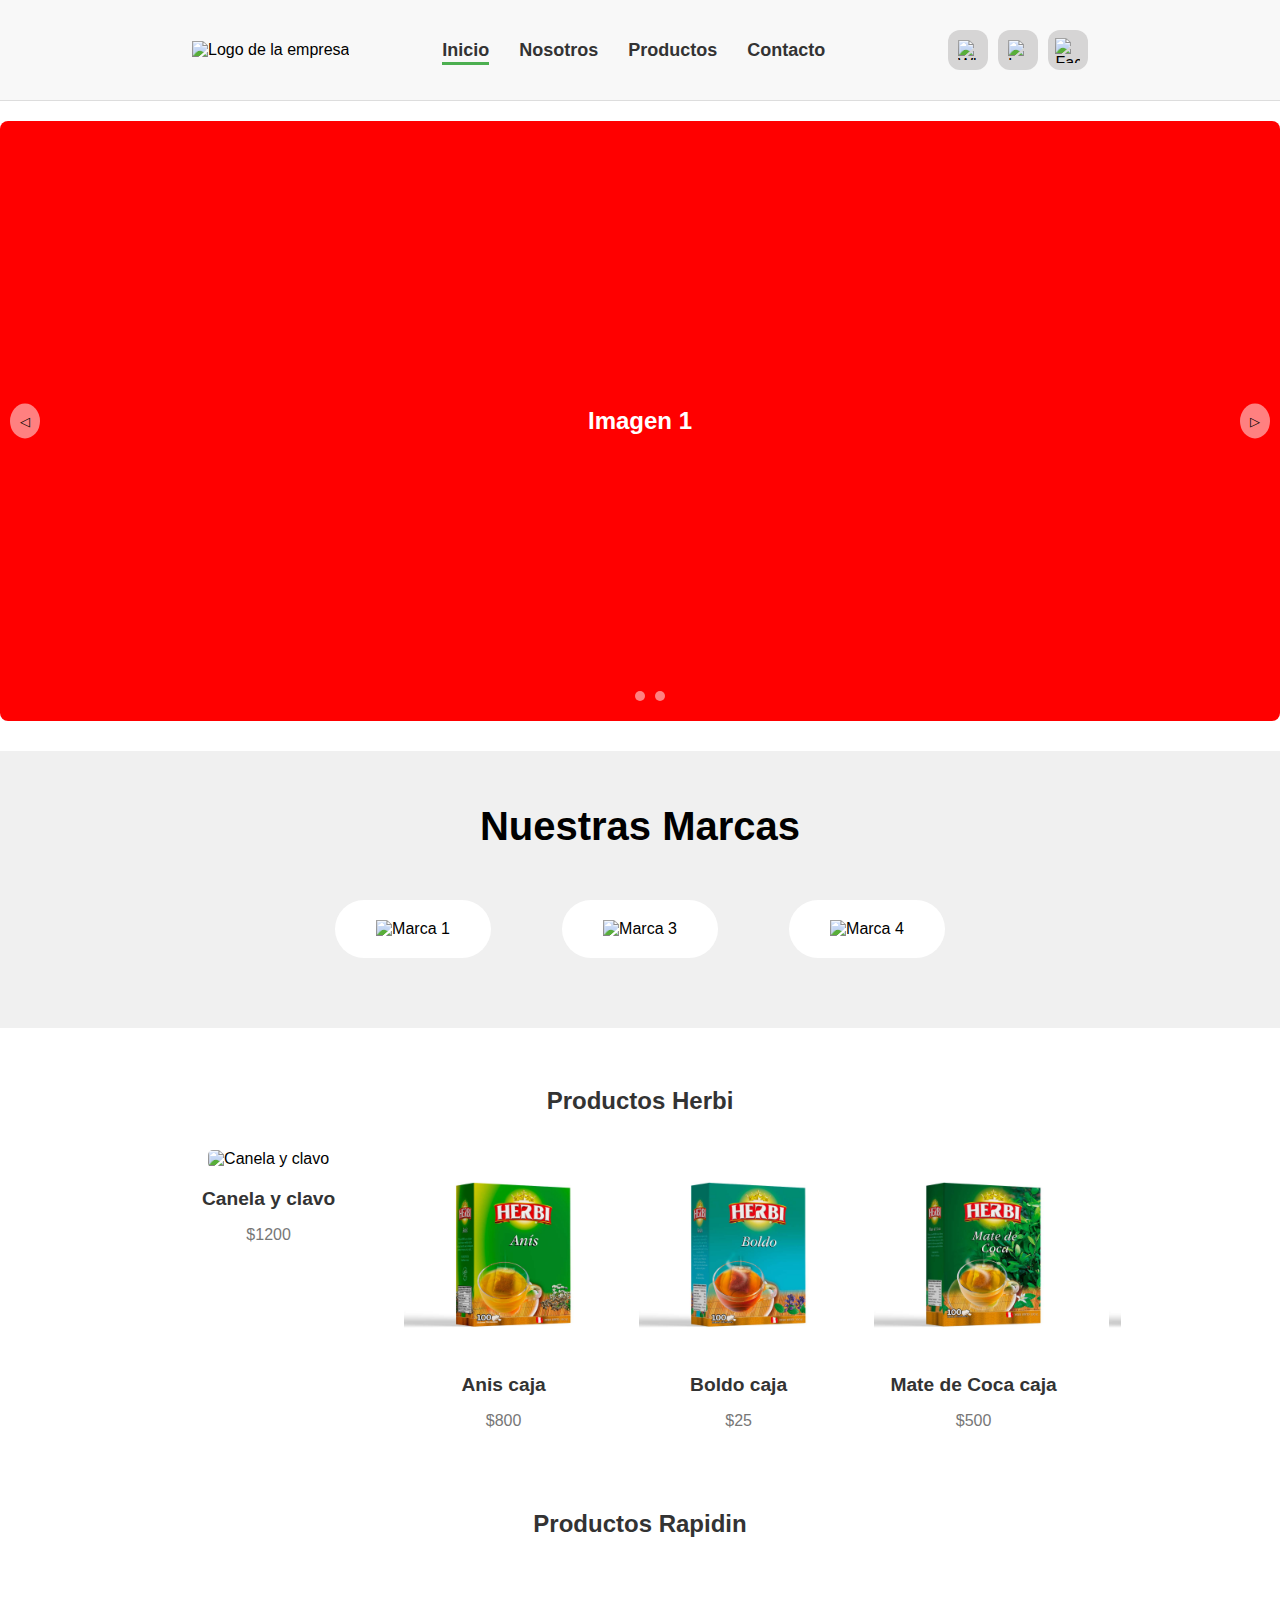
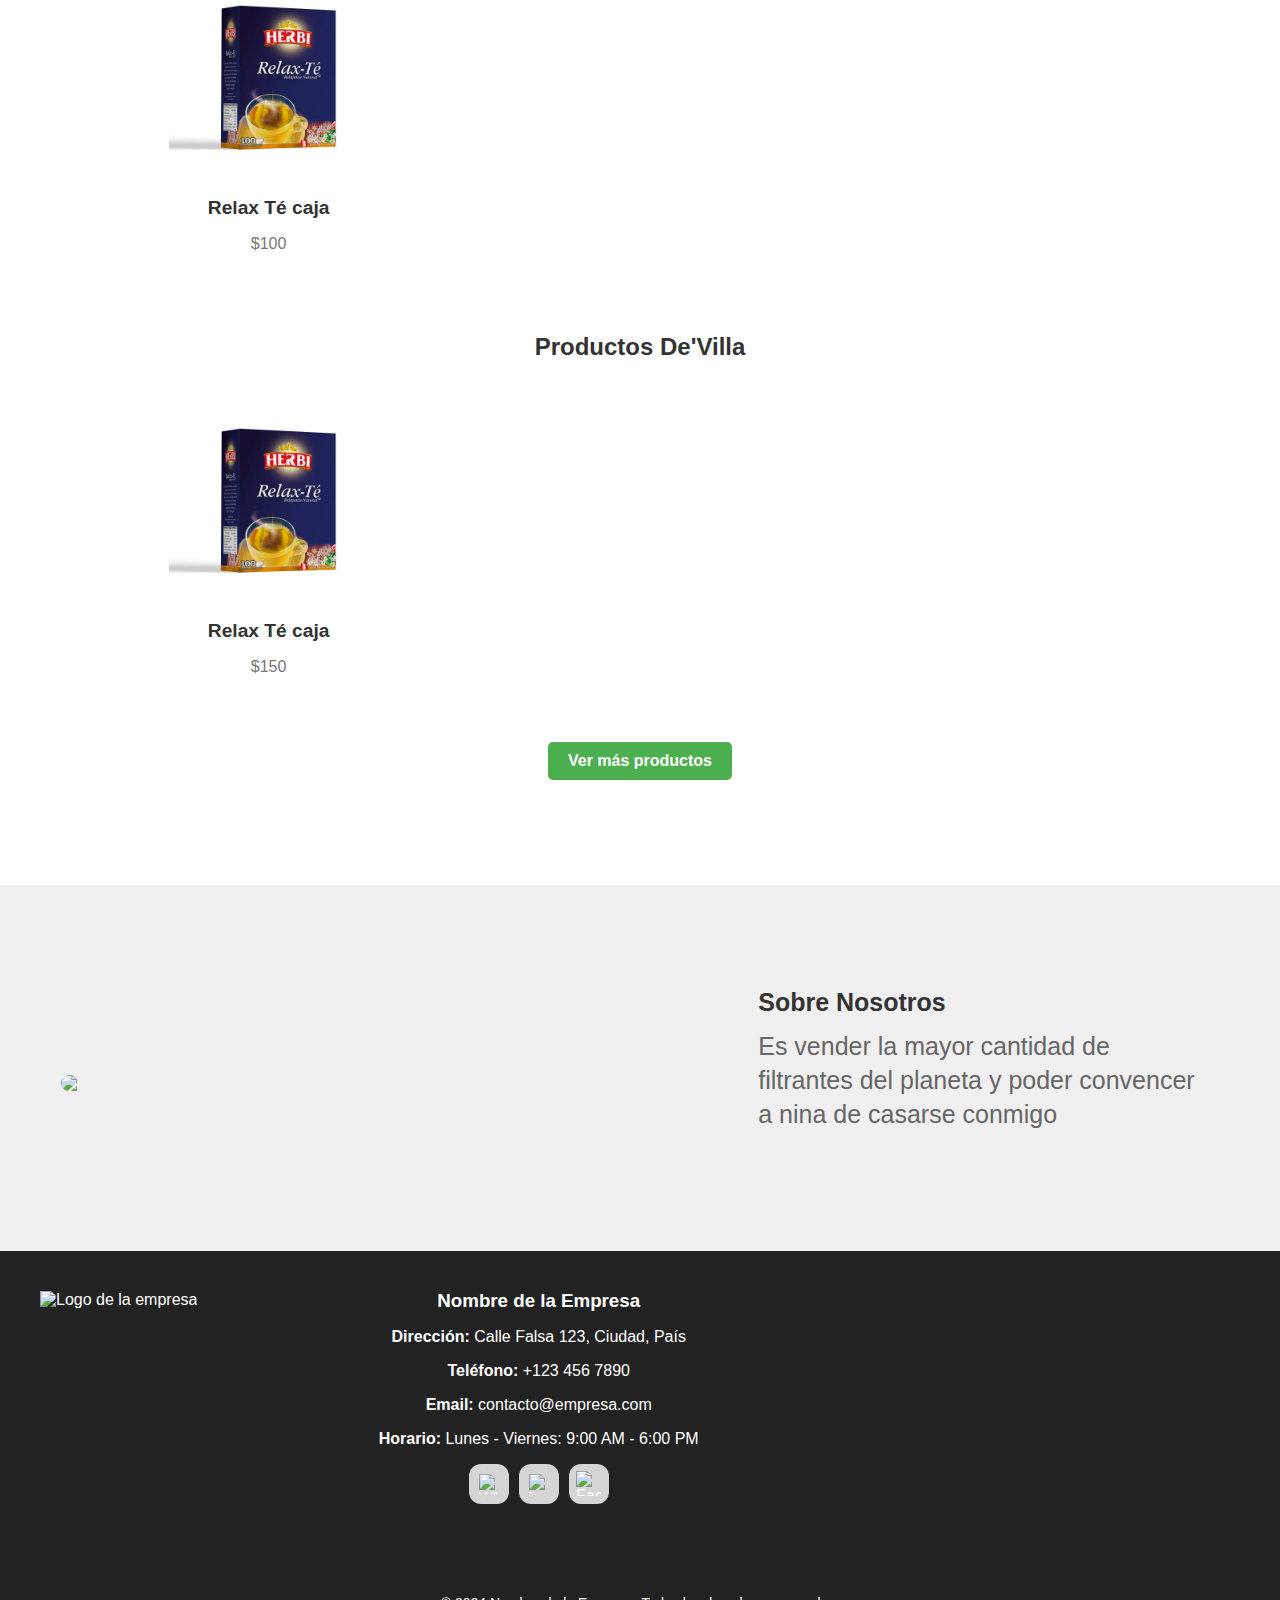
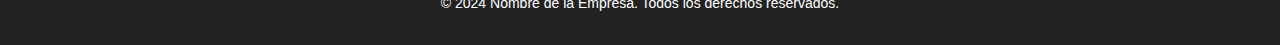
==== index.html @ 719597da "d" ====
<!DOCTYPE html>
<html lang="es">
<head>
    <meta charset="UTF-8">
    <meta name="viewport" content="width=device-width, initial-scale=1.0">
    <title>Header de Tienda con Banners Rotatorios</title>
    <link href="style.css" rel="stylesheet" type="text/css" media="all">
</head>
<body>
    <header class="header">
        <div class="logo">
            <a href="index.html">
                <img src="https://encrypted-tbn0.gstatic.com/images?q=tbn:ANd9GcTdvHdu6ksaRriH5rg7eel0iQt-2fByFhFQmQ&s" alt="Logo de la empresa">
            </a>
        </div>
        <nav>
            <ul class="nav">
                <li><a href="index.html" class="active">Inicio</a></li>
                <li><a href="aboutus.html">Nosotros</a></li>
                <li><a href="catalogo.html">Productos</a></li>
                <li><a href="#">Contacto</a></li>
            </ul>
        </nav>
        <div class="social-icons">
            <a href="#" class="iconwsp"><img src="https://static-00.iconduck.com/assets.00/whatsapp-icon-254x256-vxfbrccp.png" alt="WhatsApp"></a>
            <a href="#" class="iconig"><img src="https://uxwing.com/wp-content/themes/uxwing/download/brands-and-social-media/instagram-white-icon.png" alt="Instagram"></a>
            <a href="#" class="iconface"><img id="face" src="https://static.wixstatic.com/media/0e29b2_94f2579799d944bc8e36490030b0ea34~mv2.png/v1/fill/w_360,h_358,al_c,q_85,usm_0.66_1.00_0.01,enc_avif,quality_auto/Contacto_FACEBOOK%20VACANTE.png" alt="Facebook"></a>
        </div>
    </header>
    
    <div class="main-section">
        <div class="carousel">
            <button class="prev">&#9665;</button>
            <div class="carousel-images">
                <div class="slide1">Imagen 1</div>
                <div class="slide2">Imagen 2</div>
                <div class="slide3">Imagen 3</div>
            </div>
            <button class="next">&#9655;</button>
        </div>
        <div class="indicators">
            <div class="indicator active" data-index="0"></div>
            <div class="indicator" data-index="1"></div>
            <div class="indicator" data-index="2"></div>
        </div>
    </div>

    <div class="brand-section">
        <h2>Nuestras Marcas</h2>
        <div class="brands">
            <div class="brand">
                <img src="https://lh6.googleusercontent.com/proxy/NUjNoKMhXAoJxwuYocIz0B6X9OEee3HKk7cD860A0aRr7rO6D9njnKqvaenjKmT54TcSfsry3M5v3DyavF9PEH2nFp6SC37aFaInKDxO6tJlWbLgpKwTKvt8Hg" alt="Marca 1">
            </div>
            <div class="brand">
                <img src="https://cdn.shopify.com/s/files/1/0259/6253/files/the-strokes-logo_12550aa6-8cbd-47e6-9908-5f2f9559ce19.png?v=1598298015" alt="Marca 3">
            </div>
            <div class="brand">
                <img src="images/McColin%27s_logo.webp" alt="Marca 4">
            </div>
        </div>
    </div>

    <div class="productos">
        <div id="herbi-carousel" class="carousel">
            <h3>Productos Herbi</h3>
            <div class="carousel-items">
                <!-- Los productos de Herbi se insertarán aquí dinámicamente -->
            </div>
        </div>
        <div id="rapidin-carousel" class="carousel">
            <h3>Productos Rapidin</h3>
            <div class="carousel-items">
                <!-- Los productos de Rapidin se insertarán aquí dinámicamente -->
            </div>
        </div>
        <div id="villa-carousel" class="carousel">
            <h3>Productos De'Villa</h3>
            <div class="carousel-items">
                <!-- Los productos de De'Villa se insertarán aquí dinámicamente -->
            </div>
        </div>
        <div class="view-more">
            <a href="catalogo.html">Ver más productos</a>
        </div>
    </div>   
        
        <div class="responsive-container-block bigContainer">
            <div class="responsive-container-block Container">
              <img class="mainImg" src="https://cdn.autobild.es/sites/navi.axelspringer.es/public/media/image/2015/11/486087-record-herbie-original-subastado-81000-euros.jpg?tf=3840x">
              <div class="allText aboveText">
                <p class="text-blk headingText">
                  Sobre Nosotros
                </p>
                <p class="text-blk description">
                    Es vender la mayor cantidad de filtrantes del planeta y poder convencer a nina de casarse conmigo
                </p>
              </div>
            </div>
        </div>
        
    </div>

    <footer>
        <div class="footer-container">
            <div class="logo-footer">
                <a href="index.html">
                    <img src="https://encrypted-tbn0.gstatic.com/images?q=tbn:ANd9GcTdvHdu6ksaRriH5rg7eel0iQt-2fByFhFQmQ&s" alt="Logo de la empresa">
                </a>
            </div>
            <div class="footer-info">
                <h3>Nombre de la Empresa</h3>
                <p><strong>Dirección:</strong> Calle Falsa 123, Ciudad, País</p>
                <p><strong>Teléfono:</strong> +123 456 7890</p>
                <p><strong>Email:</strong> contacto@empresa.com</p>
                <p><strong>Horario:</strong> Lunes - Viernes: 9:00 AM - 6:00 PM</p>
                <div class="social-icons">
                    <a href="#" class="iconwsp"><img src="https://static-00.iconduck.com/assets.00/whatsapp-icon-254x256-vxfbrccp.png" alt="WhatsApp"></a>
                    <a href="#" class="iconig"><img src="https://uxwing.com/wp-content/themes/uxwing/download/brands-and-social-media/instagram-white-icon.png" alt="Instagram"></a>
                    <a href="#" class="iconface"><img id="face" src="https://static.wixstatic.com/media/0e29b2_94f2579799d944bc8e36490030b0ea34~mv2.png/v1/fill/w_360,h_358,al_c,q_85,usm_0.66_1.00_0.01,enc_avif,quality_auto/Contacto_FACEBOOK%20VACANTE.png" alt="Facebook"></a>
                </div>
            </div>
            <div class="footer-map">
                <iframe src="https://www.google.com/maps/embed?pb=!4v1738609420346!6m8!1m7!1sEfbLiUkueuB3uFBL_wY0dA!2m2!1d-12.10772567097593!2d-76.94464160768456!3f103.45923341363175!4f1.3128395845751157!5f0.7820865974627469" width="500" height="300" style="border:0;" allowfullscreen="" loading="lazy" referrerpolicy="no-referrer-when-downgrade"></iframe>
            </div>
        </div>
        <div class="footer-bottom">
            <p>&copy; 2024 Nombre de la Empresa. Todos los derechos reservados.</p>
        </div>
    </footer>

    <script src="productos.js"></script>

    <script>
        const imagesContainer = document.querySelector('.carousel-images');
        const images = document.querySelectorAll('.carousel-images div');
        const prevButton = document.querySelector('.prev');
        const nextButton = document.querySelector('.next');
        const indicators = document.querySelectorAll('.indicator');
        let index = 0;
        let interval;

        function updateCarousel() {
            imagesContainer.style.transform = `translateX(-${index * 100}vw)`;
            indicators.forEach((indicator, i) => {
                indicator.classList.toggle('active', i === index);
            });
            prevButton.style.display = index === 0 ? 'block' : 'block';
            nextButton.style.display = index === images.length - 1 ? 'block' : 'block';
        }

        function nextSlide() {
            index = (index + 1) % images.length;
            updateCarousel();
        }

        function prevSlide() {
            index = (index - 1 + images.length) % images.length;
            updateCarousel();
        }

        function startAutoSlide() {
            interval = setInterval(nextSlide, 3000);
        }

        function stopAutoSlide() {
            clearInterval(interval);
        }

        indicators.forEach(indicator => {
            indicator.addEventListener('click', (e) => {
                index = parseInt(e.target.dataset.index);
                updateCarousel();
                stopAutoSlide();
                startAutoSlide();
            });
        });

        prevButton.addEventListener('click', () => {
            prevSlide();
            stopAutoSlide();
            startAutoSlide();
        });

        nextButton.addEventListener('click', () => {
            nextSlide();
            stopAutoSlide();
            startAutoSlide();
        });

        startAutoSlide();
        updateCarousel();
    </script>
    <script>
        function populateCarousel(marca) {
            const filteredProducts = productos.filter(product => product.marca === marca);
            const carouselContainer = document.getElementById(`${marca}-carousel`).querySelector('.carousel-items');
            carouselContainer.innerHTML = "";
            
            filteredProducts.forEach(product => {
                const productElement = document.createElement("div");
                productElement.classList.add("carousel-item");
                productElement.innerHTML = `
                    <img src="${product.image}" alt="${product.name}" class="carousel-image">
                    <h4>${product.name}</h4>
                    <p>$${product.price}</p>
                `;
                carouselContainer.appendChild(productElement);
            });
        }
    
        // Cargar los productos en los carruseles al cargar la página
        window.onload = function() {
            populateCarousel("herbi");
            populateCarousel("rapidin");
            populateCarousel("villa");
        }
    </script>
</body>
</html>
---- style.css ----
body {
    margin: 0;
    font-family: Arial, sans-serif;
}
.header {
    display: flex;
    justify-content: space-between;
    align-items: center;
    padding: 30px 15%;
    background-color: #f8f8f8;
    border-bottom: 1px solid #ddd;
}
.logo img {
    height: 70px;
}

.logo-footer {
    height: 10%;
    justify-content: center;
    padding-top: 20px;
}

.nav {
    display: flex;
    list-style: none;
    padding: 0;
    margin: 0;
}
.nav li {
    margin-right: 30px;
}
.nav li a {
    text-decoration: none;
    color: #333;
    font-weight: bold;
    font-size: 18px;
    position: relative;
}
.nav li a:hover {
    text-decoration: underline;
}
.nav li a.active::after {
    content: '';
    position: absolute;
    left: 0;
    bottom: -5px;
    height: 3px;
    width: 100%;
    background-color: #4CAF50;
}

.social-icons {
    display: flex;
    gap: 10px;
    justify-content: center;
}
/* Icono de redes sociales */
.iconwsp {
    width: 40px;
    height: 40px;
    display: flex;
    align-items: center;
    justify-content: center;
    border-radius: 30%;
    background-color: #d6d5d5;
    transition: background-color 0.3s, color 0.3s;
}
.iconwsp:hover {
    background-color: #37975c;
    color: white;
}
.iconwsp img {
    width: 20px;
    height: 20px;
}

.iconig {
    width: 40px;
    height: 40px;
    display: flex;
    align-items: center;
    justify-content: center;
    border-radius: 30%;
    background-color: #d6d5d5;
    transition: background-color 0.3s, color 0.3s;
}
.iconig:hover {
    background-color: #b9315a;
    color: white;
}
.iconig img {
    width: 20px;
    height: 20px;
}

.iconface {
    width: 40px;
    height: 40px;
    display: flex;
    align-items: center;
    justify-content: center;
    border-radius: 30%;
    background-color: #d6d5d5;
    transition: background-color 0.3s, color 0.3s;
}
.iconface:hover {
    background-color: #374997;
    color: white;
}
.iconface img {
    width: 20px;
    height: 20px;
}
#face {
    width: 25px;
    height: 25px;
}


a {
    text-decoration: none;
    color: inherit;
}
.main-section {
    position: relative;
    overflow: hidden;
    width: 100%;
    height: 650px;
}
.carousel {
    position: relative;
    max-width: 100vw;
    overflow: hidden;
}
.carousel-images {
    display: flex;
    width: 300vw;
    transition: transform 0.5s ease-in-out;
}
.carousel-images div {
    width: 100vw;
    height: 600px;
    display: flex;
    align-items: center;
    justify-content: center;
    font-size: 24px;
    color: white;
    font-weight: bold;
    flex-shrink: 0;
}
.slide1 { background-color: red; }
.slide2 { background-color: blue; }
.slide3 { background-color: green; }
.prev, .next {
    position: absolute;
    top: 50%;
    transform: translateY(-50%);
    background-color: rgba(255, 255, 255, 0.5);
    border: none;
    padding: 10px;
    cursor: pointer;
    border-radius: 50%;
    z-index: 10;
}
.prev { left: 10px; }
.next { right: 10px; }
.indicators {
    display: flex;
    justify-content: center;
    margin-top: -50px;
}
.indicator {
    width: 10px;
    height: 10px;
    background-color: white;
    border-radius: 50%;
    margin: 0 5px;
    opacity: 0.5;
    cursor: pointer;
}
.indicator.active {
    opacity: 1;
}

/* Estilo general para el carrusel */
.carousel {
    margin: 20px 0;
    padding: 0px;
    border-radius: 8px;
}

.carousel h3 {
    text-align: center;
    font-size: 1.5rem;
    margin-bottom: 15px;
    color: #333;
}

/* Estilo para los elementos del carrusel */
.productos {
    margin: 10px 12% 100px;
    padding: 5px;
}
.carousel-items {
    display: flex;
    overflow-x: auto;
    gap: 15px;
    padding: 10px 0;
}

.carousel-item {
    flex: 0 0 auto;
    width: 200px;
    border-radius: 8px;
    padding: 10px;
    text-align: center;
    background-color: #fff;
    transition: transform 0.3s ease;
}

.carousel-item:hover {
    transform: scale(1.05);
    box-shadow: 0 6px 15px rgba(0, 0, 0, 0.2);
}

.carousel-image {
    width: 100%;
    height: auto;
    border-radius: 5px;
    margin-bottom: 10px;
}

.carousel-item h4 {
    font-size: 1.2rem;
    color: #333;
    margin: 10px 0;
}

.carousel-item p {
    font-size: 1rem;
    color: #777;
}

.view-more {
    text-align: center;
    margin-top: 30px;
}
.view-more a {
    display: inline-block;
    padding: 10px 20px;
    background-color: #4CAF50;
    color: white;
    text-decoration: none;
    border-radius: 5px;
    font-weight: bold;
}

.responsive-container-block {
    min-height: 75px;
    height: fit-content;
    padding-top: 10px;
    padding-right: 10px;
    padding-bottom: 10px;
    padding-left: 10px;
    display: flex;
    flex-wrap: wrap;
    margin-top: 0px;
    margin-right: auto;
    margin-bottom: 0px;
    margin-left: auto;
    justify-content: flex-start;
  }

  .responsive-container-block.bigContainer {
    padding-top: 10px;
    padding-right: 20px;
    padding-bottom: 10px;
    padding-left: 20px;
    flex-direction: column;
    align-items: center;
    justify-content: center;
    background-color: #f0f0f0;
  }
  
  .mainImg {
    color: black;
    width: 55%;
    height: auto;
    border-top-left-radius: 10px;
    border-top-right-radius: 10px;
    border-bottom-right-radius: 10px;
    border-bottom-left-radius: 10px;
  }
  
  .text-blk.headingText {
    font-size: 25px;
    font-weight: 700;
    line-height: 34px;
    color: rgb(51, 51, 51);
    padding-top: 0px;
    padding-right: 10px;
    padding-bottom: 0px;
    padding-left: 10px;
    margin-top: 0px;
    margin-right: 0px;
    margin-bottom: 10px;
    margin-left: 0px;
  }
  
  .allText {
    padding-top: 0px;
    padding-right: 0px;
    padding-bottom: 0px;
    padding-left: 0px;
    margin-top: 0px;
    margin-right: 0px;
    margin-bottom: 0px;
    margin-left: 40px;
    width: 40%;
    margin: 0 0 0 0;
  }
  
  .text-blk.subHeadingText {
    color: rgb(102, 102, 102);
    font-size: 25px;
    line-height: 34px;
    font-weight: 700;
    padding-top: 0px;
    padding-right: 10px;
    padding-bottom: 0px;
    padding-left: 10px;
    margin-top: 0px;
    margin-right: 0px;
    margin-bottom: 15px;
    margin-left: 0px;
  }
  
  .text-blk.description {
    font-size: 25px;
    line-height: 34px;
    color: rgb(102, 102, 102);
    margin-top: 0px;
    margin-right: 0px;
    margin-bottom: 50px;
    margin-left: 0px;
    padding-top: 0px;
    padding-right: 10px;
    padding-bottom: 0px;
    padding-left: 10px;
  }
  
  .responsive-container-block.Container {
    margin-top: 80px;
    margin-right: auto;
    margin-bottom: 50px;
    margin-left: auto;
    justify-content: center;
    align-items: center;
    max-width: 1320px;
    padding-top: 10px;
    padding-right: 10px;
    padding-bottom: 10px;
    padding-left: 10px;
  }
  
  .allText.aboveText {
    margin: 0 0 0 40px;
  }
  
  .allText.bottomText {
    margin: 0 40px 0 0;
  }

  .brand-section {
    padding: 20px 12%;
    background-color: #f0f0f0;
    text-align: center;
}

.brand-section h2 {
    margin-bottom: 1px;
    font-size: 40px;
}

.brands {
    display: flex;
    padding: 50px 15%;
    justify-content: space-around;
    align-items: center;
}

.brand {
    width: 20%;
    height: 20%;
    padding: 10px;
    background-color: white;
    border-radius: 50px;
    text-align: center;
}

.brand img {
    max-width: 150px;
    height: 150px;
    object-fit: contain;
    padding: 10px;
}

footer {
    background: #222;
    color: #fff;
    padding: 20px;
    text-align: center;
}
.footer-container {
    display: flex;
    justify-content: space-between;
    flex-wrap: wrap;
    max-width: 1200px;
    margin: auto;
}
.footer-form, .footer-info, .footer-map {
    width: 30%;
}
.footer-form form {
    display: flex;
    flex-direction: column;
}
.footer-form input, .footer-form textarea {
    margin-bottom: 10px;
    padding: 10px;
    border: none;
    border-radius: 5px;
}
.footer-form button {
    padding: 10px;
    background: #ff6600;
    color: white;
    border: none;
    cursor: pointer;
    border-radius: 5px;
}
.footer-info h3 {
    margin-bottom: 10px;
}
.footer-bottom {
    margin-top: 20px;
    font-size: 14px;
}
@media (max-width: 768px) {
    .footer-container {
        flex-direction: column;
        text-align: center;
    }
    .footer-form, .footer-info, .footer-map {
        width: 100%;
        margin-bottom: 20px;
    }
}
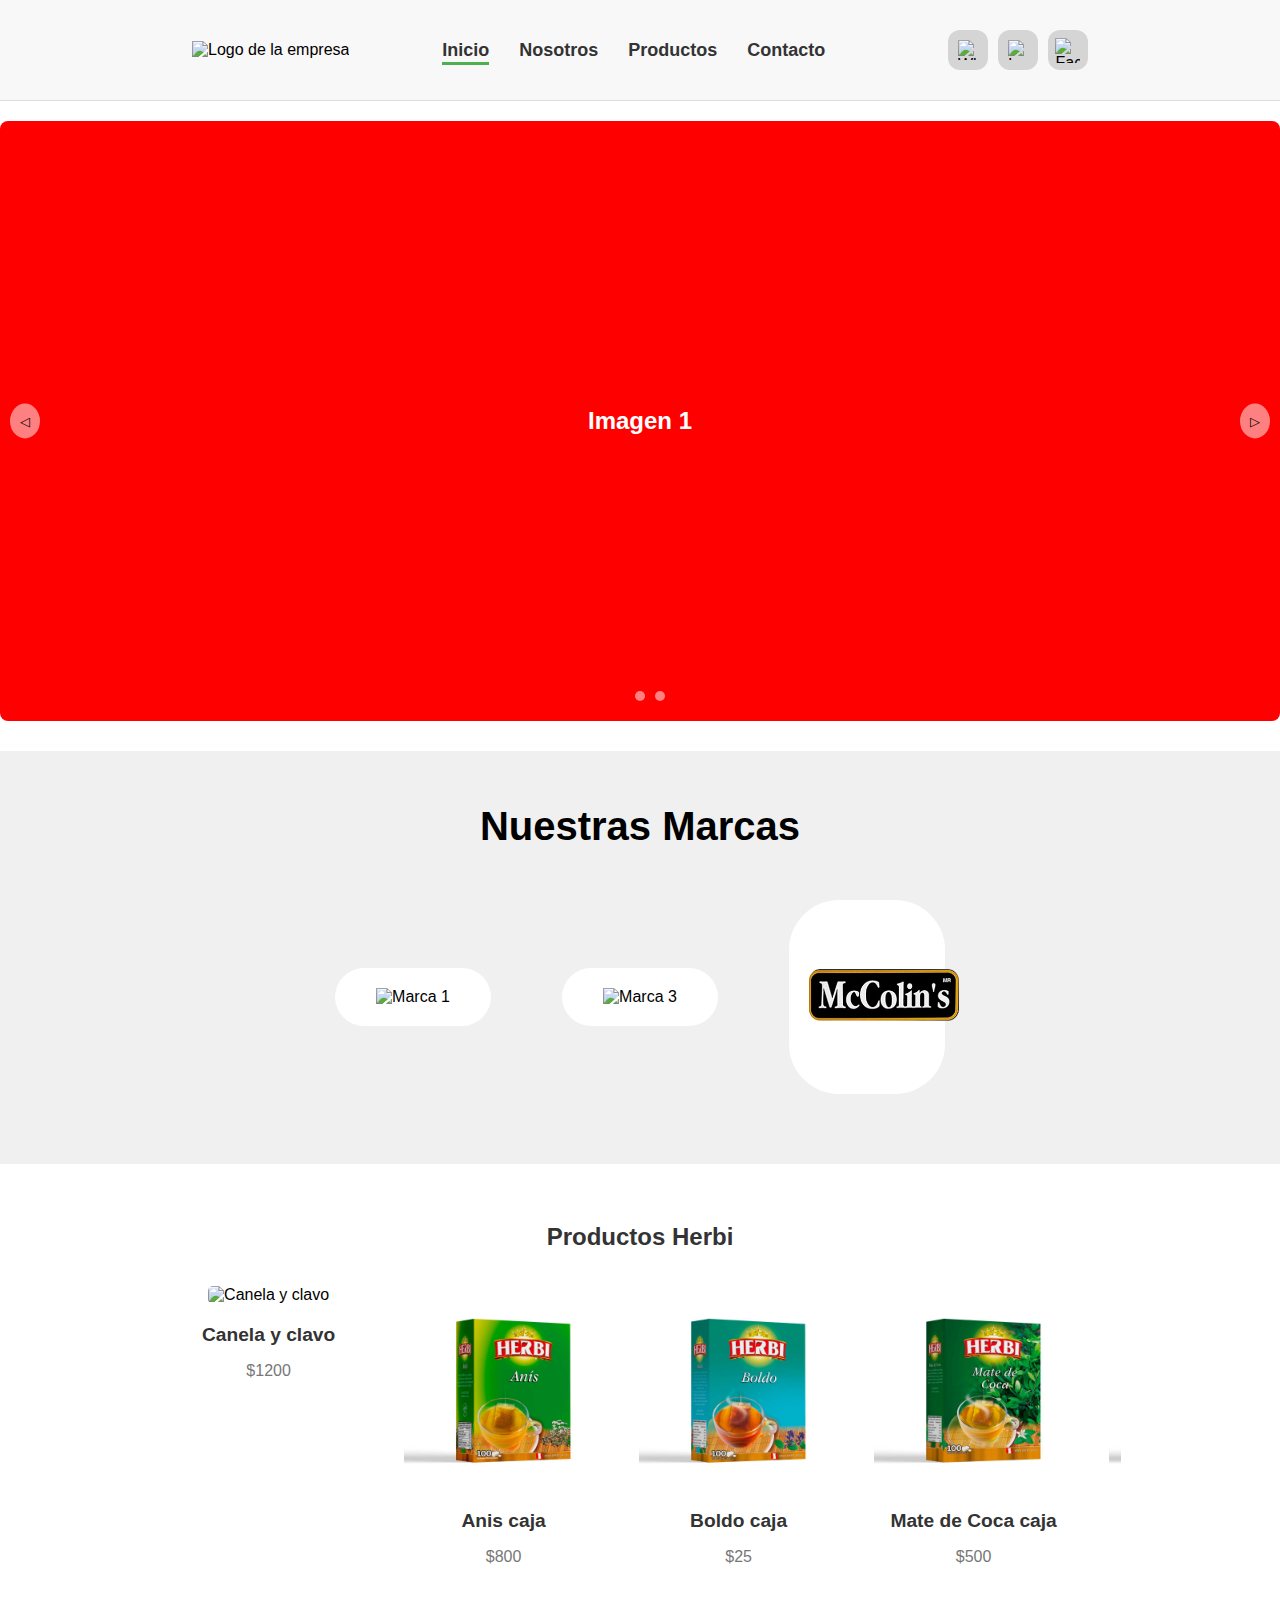
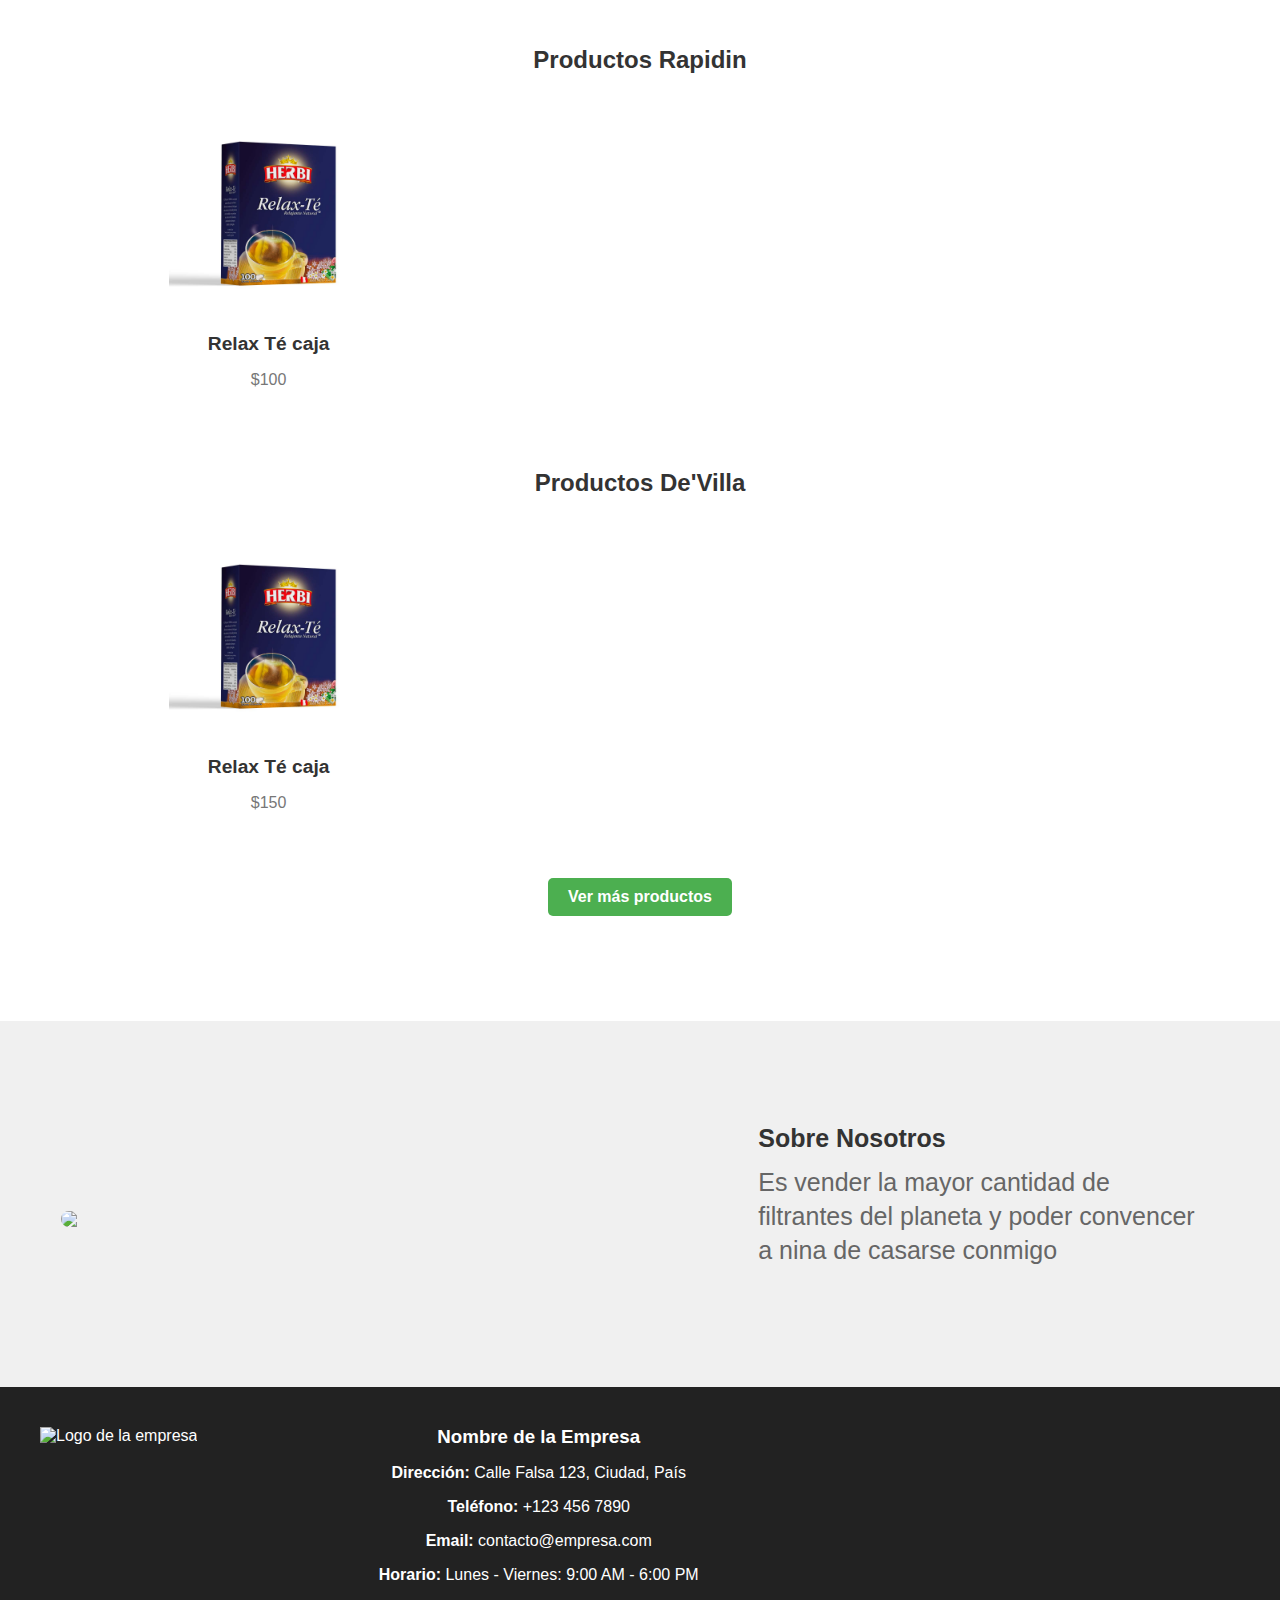
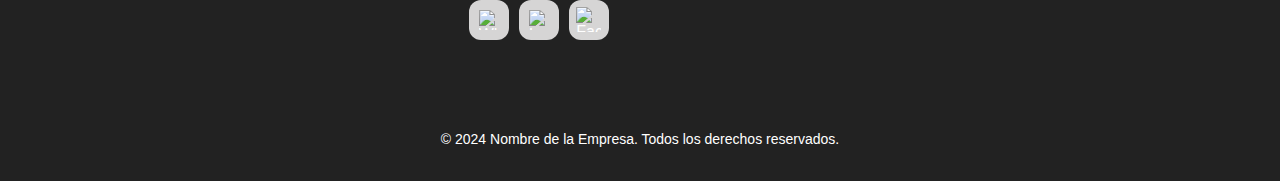
==== commit c58076bc: "Update index.html" ====
--- a/index.html
+++ b/index.html
@@ -55,7 +55,7 @@
                 <img src="https://cdn.shopify.com/s/files/1/0259/6253/files/the-strokes-logo_12550aa6-8cbd-47e6-9908-5f2f9559ce19.png?v=1598298015" alt="Marca 3">
             </div>
             <div class="brand">
-                <img src="images/McColin%27s_logo.webp" alt="Marca 4">
+                <img src="images/McColin_s_logo.png" alt="Marca 4">
             </div>
         </div>
     </div>
@@ -216,4 +216,4 @@
         }
     </script>
 </body>
-</html>+</html>
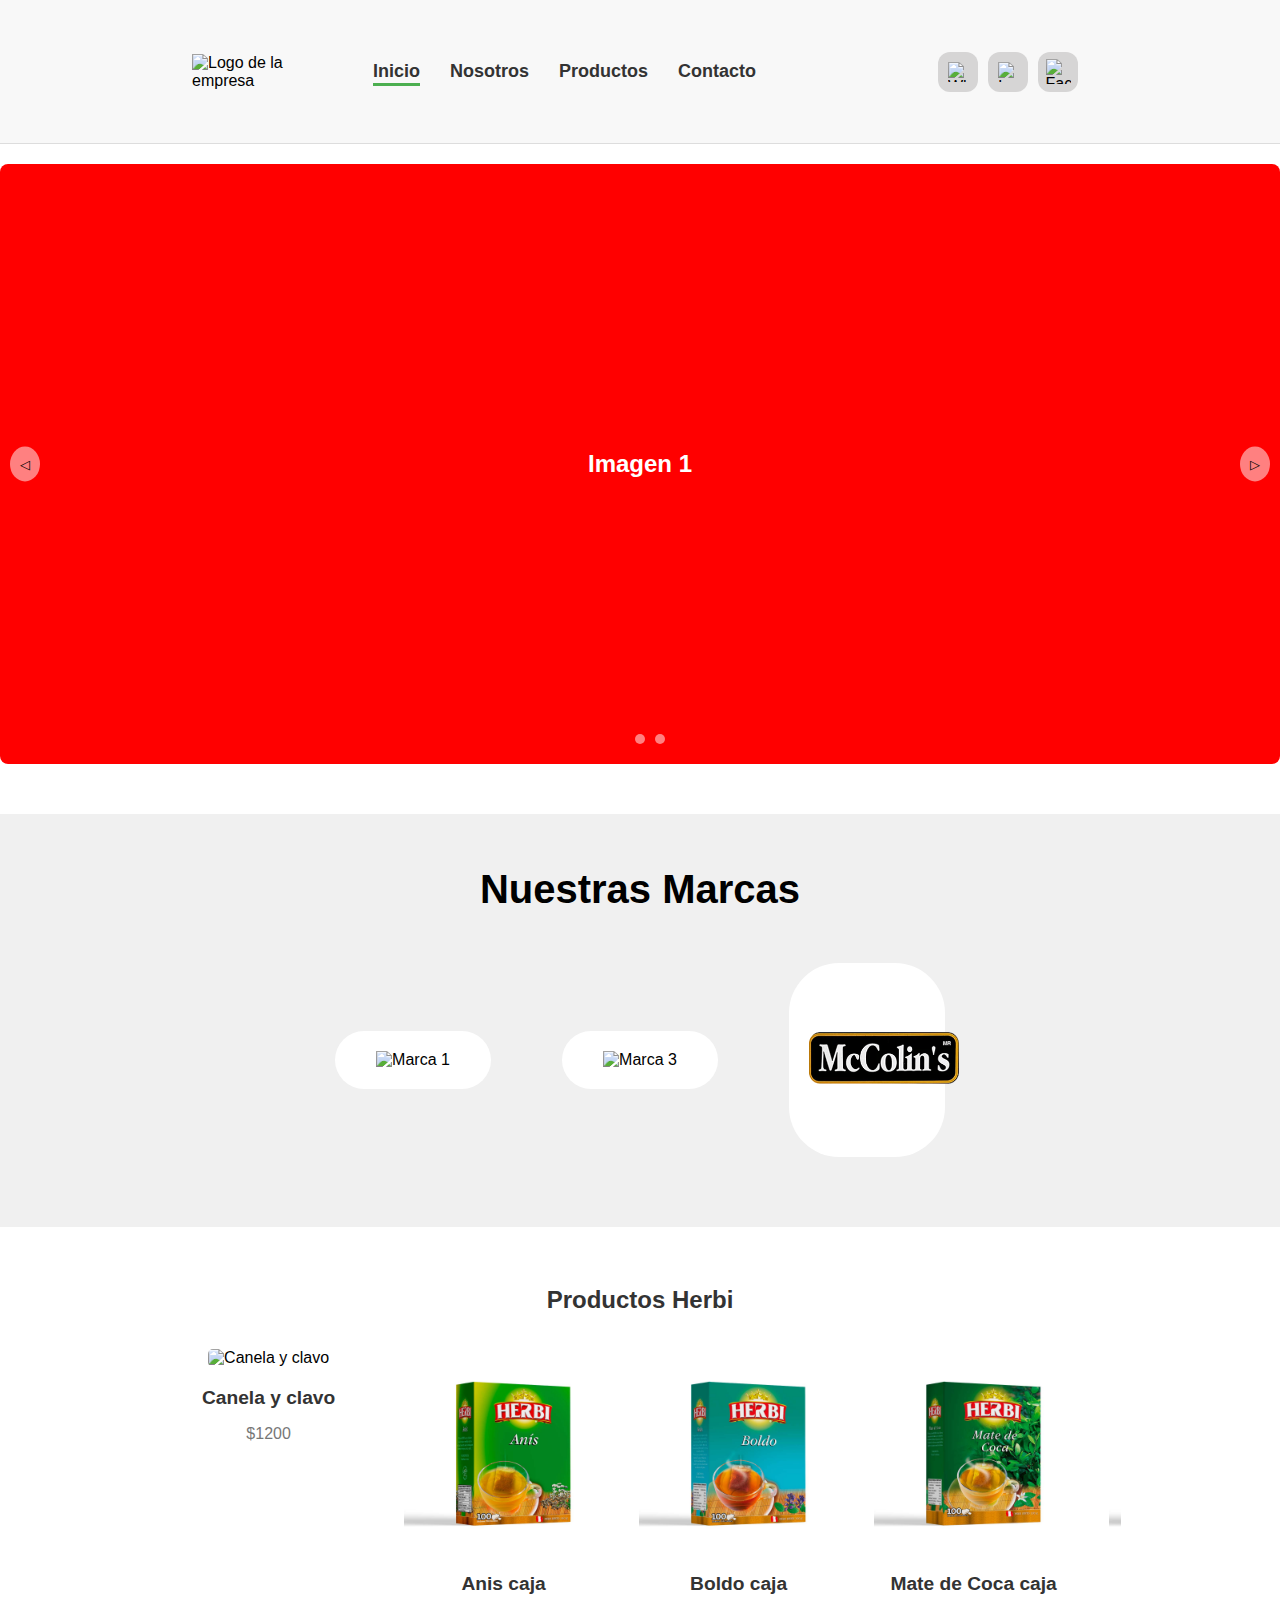
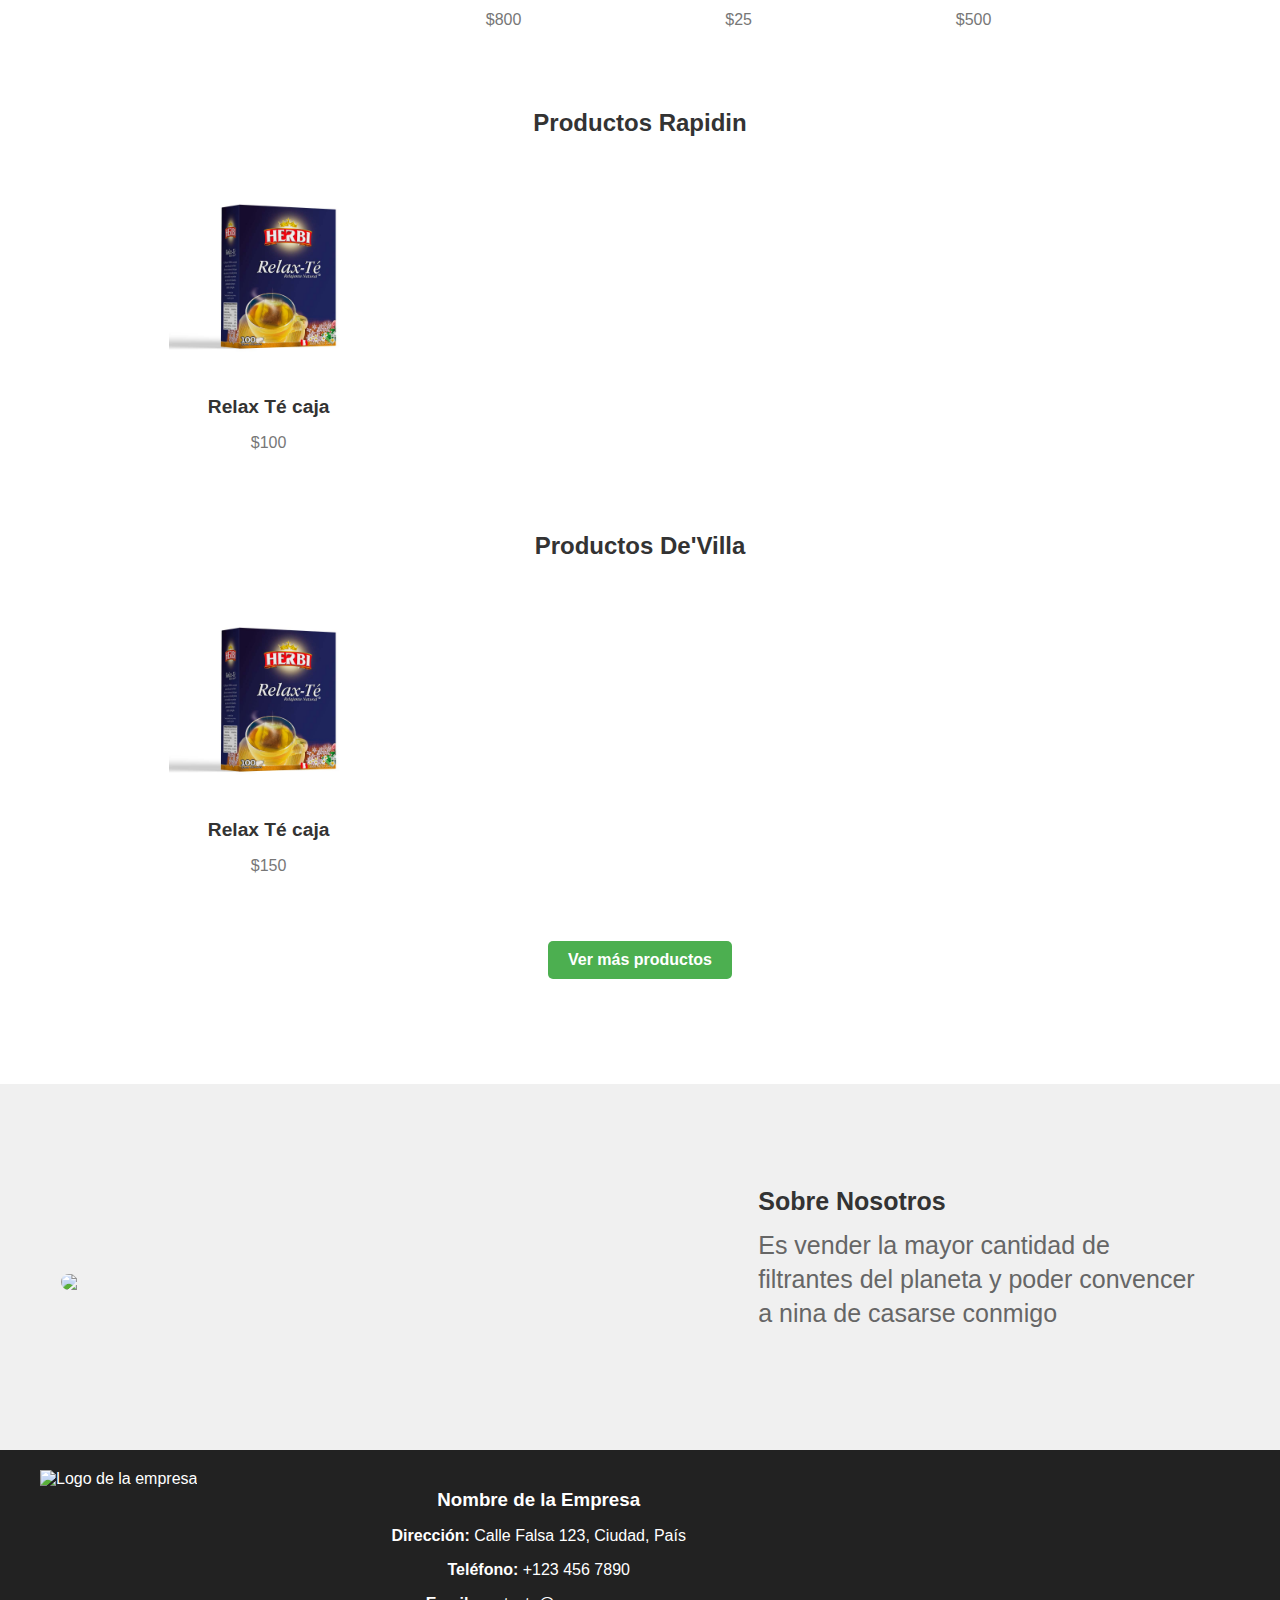
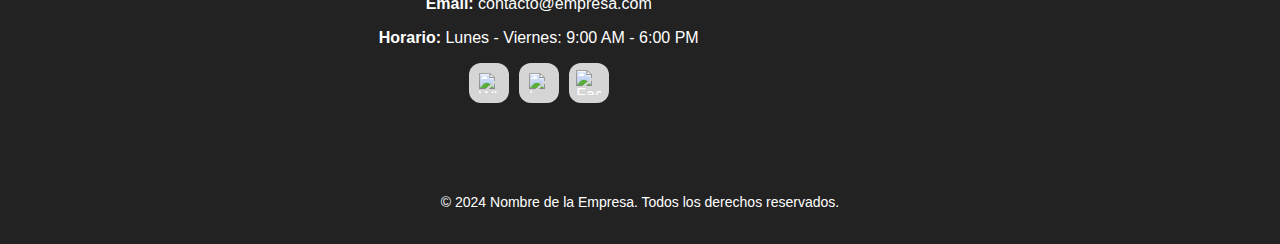
==== commit 9bbb349c: "Big update" ====
--- a/index.html
+++ b/index.html
@@ -13,21 +13,28 @@
                 <img src="https://encrypted-tbn0.gstatic.com/images?q=tbn:ANd9GcTdvHdu6ksaRriH5rg7eel0iQt-2fByFhFQmQ&s" alt="Logo de la empresa">
             </a>
         </div>
-        <nav>
+        <div class="menu-toggle" onclick="toggleMenu()">☰</div>
+        <div class="nav-container">
             <ul class="nav">
-                <li><a href="index.html" class="active">Inicio</a></li>
+                <li><a href="index.html"  class="active">Inicio</a></li>
                 <li><a href="aboutus.html">Nosotros</a></li>
                 <li><a href="catalogo.html">Productos</a></li>
-                <li><a href="#">Contacto</a></li>
+                <li><a href="contact.html">Contacto</a></li>
             </ul>
-        </nav>
-        <div class="social-icons">
-            <a href="#" class="iconwsp"><img src="https://static-00.iconduck.com/assets.00/whatsapp-icon-254x256-vxfbrccp.png" alt="WhatsApp"></a>
-            <a href="#" class="iconig"><img src="https://uxwing.com/wp-content/themes/uxwing/download/brands-and-social-media/instagram-white-icon.png" alt="Instagram"></a>
-            <a href="#" class="iconface"><img id="face" src="https://static.wixstatic.com/media/0e29b2_94f2579799d944bc8e36490030b0ea34~mv2.png/v1/fill/w_360,h_358,al_c,q_85,usm_0.66_1.00_0.01,enc_avif,quality_auto/Contacto_FACEBOOK%20VACANTE.png" alt="Facebook"></a>
+            <div class="social-icons">
+                <a href="#" class="iconwsp"><img src="https://static-00.iconduck.com/assets.00/whatsapp-icon-254x256-vxfbrccp.png" alt="WhatsApp"></a>
+                <a href="#" class="iconig"><img src="https://uxwing.com/wp-content/themes/uxwing/download/brands-and-social-media/instagram-white-icon.png" alt="Instagram"></a>
+                <a href="#" class="iconface"><img id="face" src="https://static.wixstatic.com/media/0e29b2_94f2579799d944bc8e36490030b0ea34~mv2.png" alt="Facebook"></a>
+            </div>
         </div>
     </header>
-    
+
+    <script>
+        function toggleMenu() {
+            document.querySelector('.nav-container').classList.toggle('active');
+        }
+    </script>
+
     <div class="main-section">
         <div class="carousel">
             <button class="prev">&#9665;</button>
@@ -216,4 +223,4 @@
         }
     </script>
 </body>
-</html>
+</html>--- a/style.css
+++ b/style.css
@@ -2,43 +2,61 @@
     margin: 0;
     font-family: Arial, sans-serif;
 }
+
 .header {
     display: flex;
     justify-content: space-between;
     align-items: center;
-    padding: 30px 15%;
+    padding: 20px 15%;
     background-color: #f8f8f8;
     border-bottom: 1px solid #ddd;
-}
+    position: relative;
+}
+
 .logo img {
     height: 70px;
 }
 
-.logo-footer {
-    height: 10%;
-    justify-content: center;
-    padding-top: 20px;
+.nav-container {
+    position: absolute;
+    top: 80px;
+    left: -10px;
+    width: 100%;
+    background: #f8f8f8;
+    text-align: center;
+    padding: 10px;
+    box-shadow: 0px 4px 6px rgba(0, 0, 0, 0.1);
+    visibility: hidden;
+    opacity: 0;
+    transition: visibility 0.3s, opacity 0.3s ease-in-out;
+}
+
+.nav-container.active {
+    visibility: visible;
+    opacity: 1;
 }
 
 .nav {
-    display: flex;
     list-style: none;
-    padding: 0;
-    margin: 0;
-}
+    display: flex;
+    flex-direction: column;
+    align-items: center;
+}
+
 .nav li {
-    margin-right: 30px;
+    margin: 15px 0;
+}
+.nav li a:hover {
+text-decoration: underline;
 }
 .nav li a {
     text-decoration: none;
     color: #333;
     font-weight: bold;
     font-size: 18px;
-    position: relative;
-}
-.nav li a:hover {
-    text-decoration: underline;
-}
+    position: relative; /* Añadir esta línea */
+}
+
 .nav li a.active::after {
     content: '';
     position: absolute;
@@ -51,11 +69,12 @@
 
 .social-icons {
     display: flex;
+    justify-content: center;
     gap: 10px;
-    justify-content: center;
-}
-/* Icono de redes sociales */
-.iconwsp {
+    margin-top: 10px;
+}
+
+.iconwsp, .iconig, .iconface {
     width: 40px;
     height: 40px;
     display: flex;
@@ -65,65 +84,58 @@
     background-color: #d6d5d5;
     transition: background-color 0.3s, color 0.3s;
 }
-.iconwsp:hover {
-    background-color: #37975c;
-    color: white;
-}
-.iconwsp img {
+
+.iconwsp:hover { background-color: #37975c; color: white; }
+.iconig:hover { background-color: #b9315a; color: white; }
+.iconface:hover { background-color: #374997; color: white; }
+
+.iconwsp img, .iconig img, .iconface img {
     width: 20px;
     height: 20px;
 }
 
-.iconig {
-    width: 40px;
-    height: 40px;
-    display: flex;
-    align-items: center;
-    justify-content: center;
-    border-radius: 30%;
-    background-color: #d6d5d5;
-    transition: background-color 0.3s, color 0.3s;
-}
-.iconig:hover {
-    background-color: #b9315a;
-    color: white;
-}
-.iconig img {
-    width: 20px;
-    height: 20px;
-}
-
-.iconface {
-    width: 40px;
-    height: 40px;
-    display: flex;
-    align-items: center;
-    justify-content: center;
-    border-radius: 30%;
-    background-color: #d6d5d5;
-    transition: background-color 0.3s, color 0.3s;
-}
-.iconface:hover {
-    background-color: #374997;
-    color: white;
-}
-.iconface img {
-    width: 20px;
-    height: 20px;
+.menu-toggle {
+    display: block;
+    font-size: 30px;
+    cursor: pointer;
+    color: #333;
+}
+
+@media screen and (min-width: 769px) {
+    .menu-toggle { 
+        display: none; 
+    }
+    .nav-container { 
+        visibility: visible; 
+        opacity: 1; 
+        position: static; 
+        background: none; 
+        box-shadow: none;
+        display: flex; 
+        justify-content: space-between; 
+        align-items: center;
+    }
+    .nav { 
+        flex-direction: row; 
+    }
+    .nav li { 
+        margin-right: 30px; 
+    }
+    .social-icons { 
+        margin-top: 0; 
+    }
 }
 #face {
     width: 25px;
     height: 25px;
 }
 
-
 a {
     text-decoration: none;
     color: inherit;
 }
 .main-section {
     position: relative;
-    overflow: hidden;
     width: 100%;
     height: 650px;
 }
@@ -320,21 +332,6 @@
     margin: 0 0 0 0;
   }
   
-  .text-blk.subHeadingText {
-    color: rgb(102, 102, 102);
-    font-size: 25px;
-    line-height: 34px;
-    font-weight: 700;
-    padding-top: 0px;
-    padding-right: 10px;
-    padding-bottom: 0px;
-    padding-left: 10px;
-    margin-top: 0px;
-    margin-right: 0px;
-    margin-bottom: 15px;
-    margin-left: 0px;
-  }
-  
   .text-blk.description {
     font-size: 25px;
     line-height: 34px;
@@ -367,9 +364,6 @@
     margin: 0 0 0 40px;
   }
   
-  .allText.bottomText {
-    margin: 0 40px 0 0;
-  }
 
   .brand-section {
     padding: 20px 12%;
@@ -455,4 +449,98 @@
         width: 100%;
         margin-bottom: 20px;
     }
-}
+    .header{
+        padding: 5px;
+        margin: 5px;
+    }
+    .nav li {
+        margin-right: 20px;
+    }
+    .brand-section{
+        padding: 40px 5px;
+    }
+    .brand-section h2{
+        font-size: 25px;
+    }
+    .brand{
+        width: 100px;
+        height: 100px;
+        margin: 5px;
+        padding: 5px;
+    }
+    .brands{
+        margin: 5px;
+        padding: 5px;
+        align-items: center;
+    }
+    .brand img{
+        width: 80px;
+        height: 80px;
+    }
+    .carousel-item{
+        width: 120px;
+        height: 200px;
+    }
+    .productos{
+        margin: 10px;
+    }
+    .carousel-item h4{
+        font-size: 16px;
+    }
+    .carousel-item p{
+        margin: auto;
+    }
+    .productos h3{
+        margin: 1px;
+    }
+    .responsive-container-block.Container{
+        margin: 30px auto;
+    }
+    .responsive-container-block.Container img{
+        width: 350px;
+    }
+    .allText.aboveText {
+        margin: 0;
+    }
+    .text-blk.headingText {
+        font-size: 25px;
+        font-weight: 700;
+        line-height: 34px;
+        color: rgb(51, 51, 51);
+        justify-content: center;
+        display: flex;
+        margin: 20px 5px;
+    }
+      
+      .allText {
+        width: 100%;
+      }
+      
+      .text-blk.description {
+        font-size: 25px;
+        line-height: 34px;
+        color: rgb(102, 102, 102);
+        text-align: justify;
+      }
+      .carousel-images div {
+        width: 100vw;
+        height: 400px;
+        display: flex;
+        align-items: center;
+        justify-content: center;
+        font-size: 24px;
+        color: white;
+        font-weight: bold;
+        flex-shrink: 0;
+    }
+    .main-section {
+        position: relative;
+        overflow: hidden;
+        width: 100%;
+        height: 450px;
+    }
+    iframe{
+        width: 350px;
+    }
+    
+}
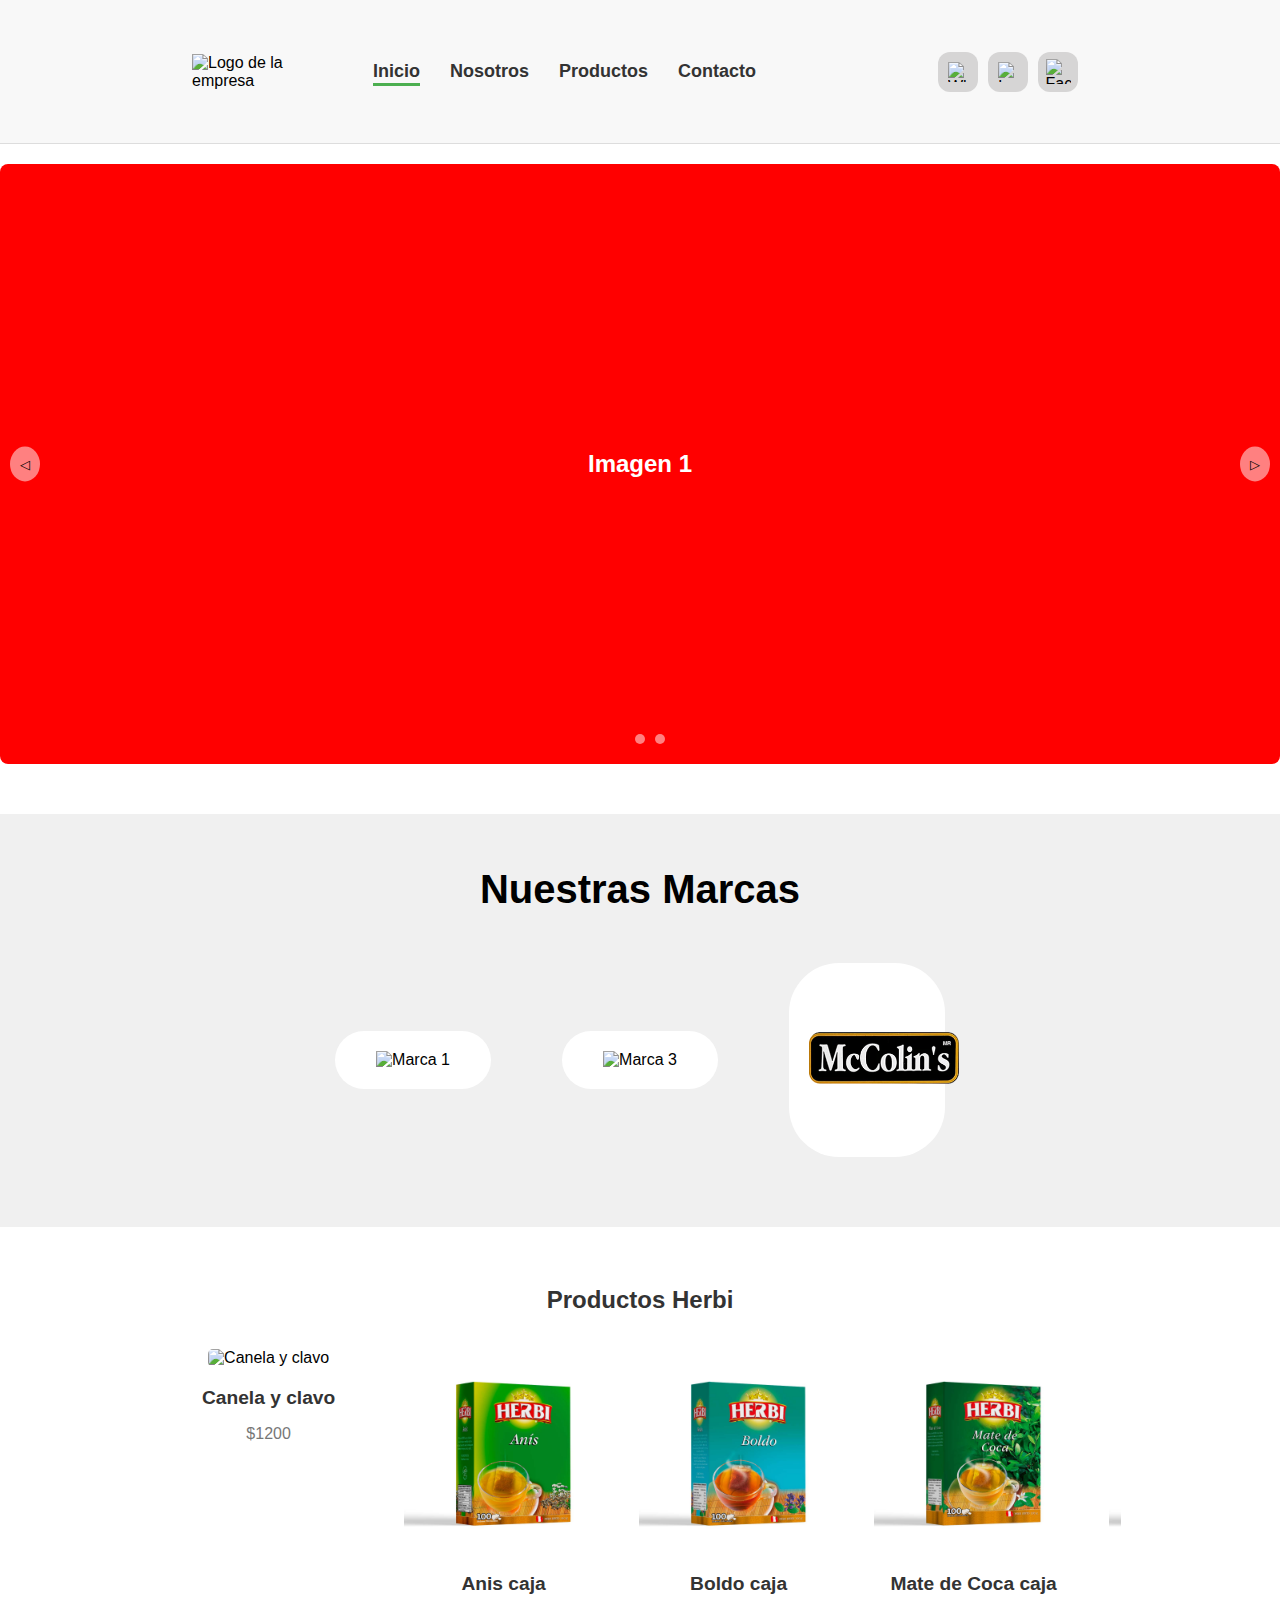
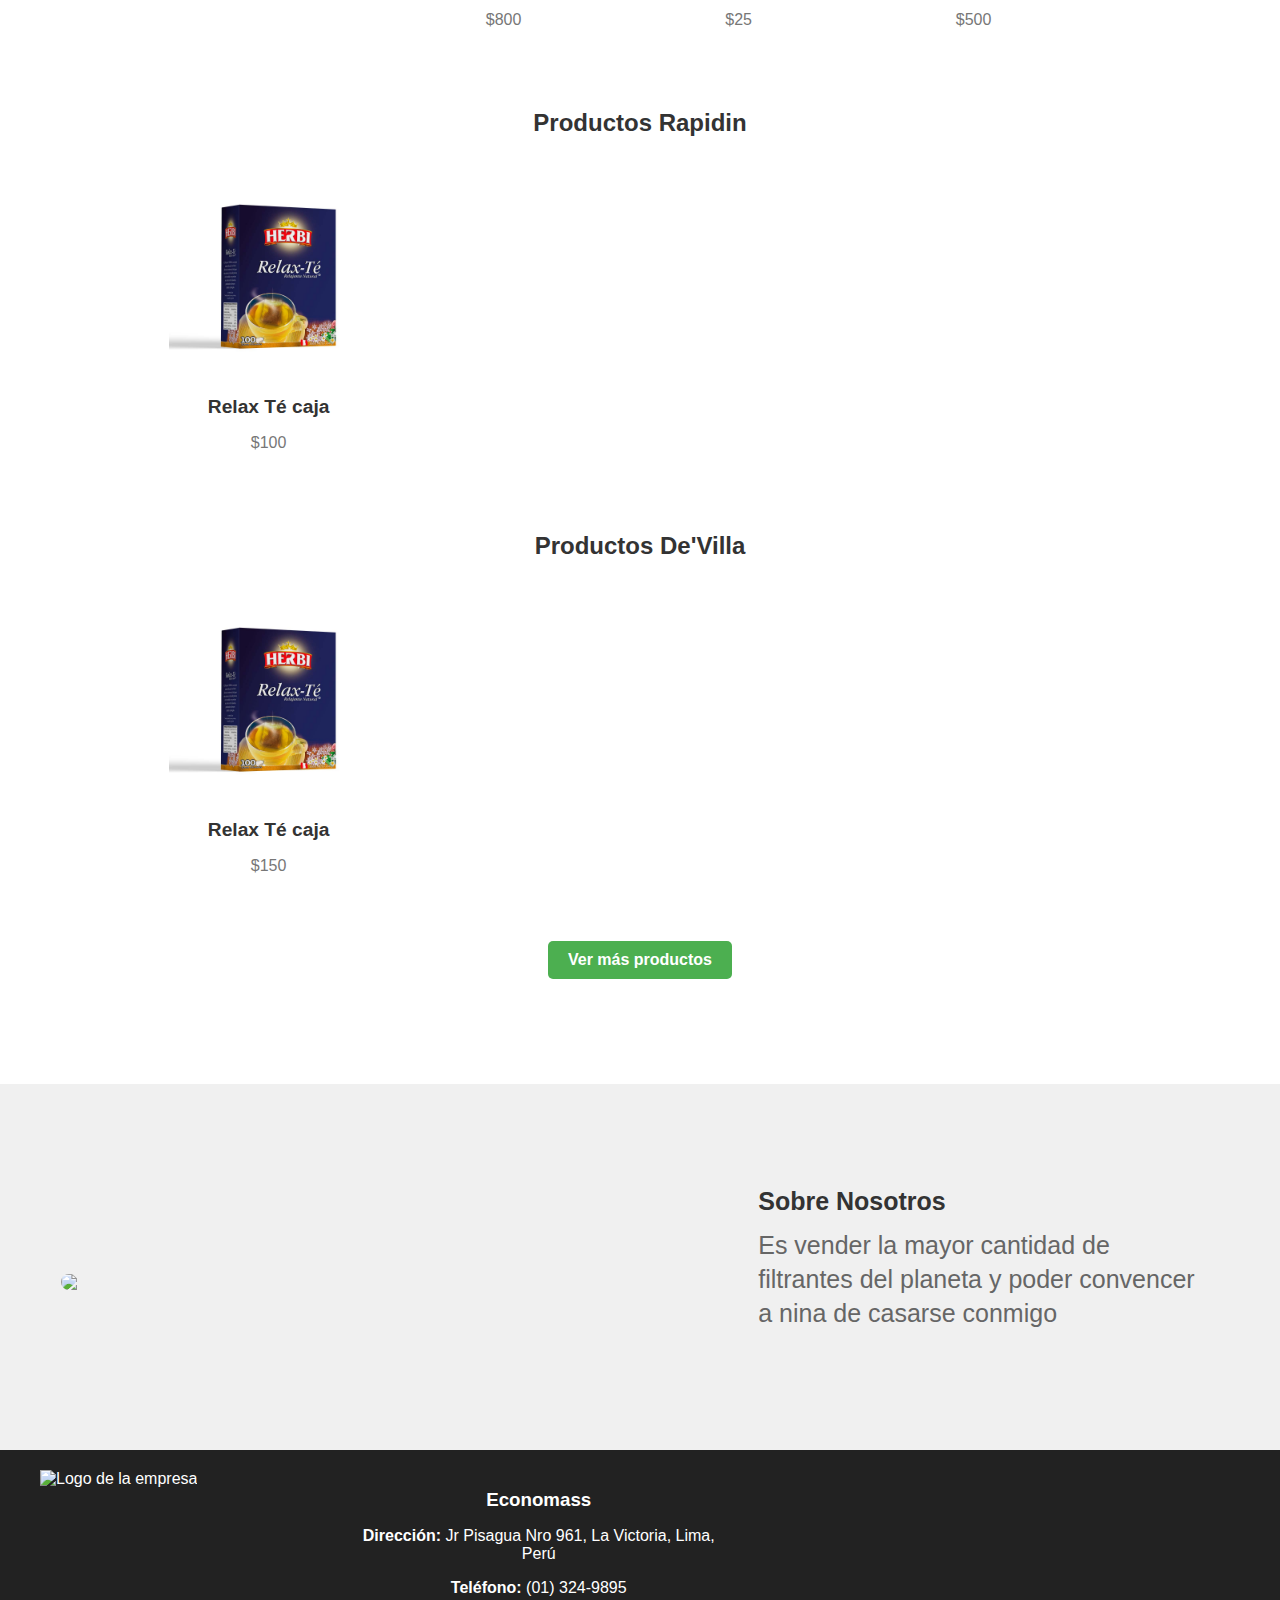
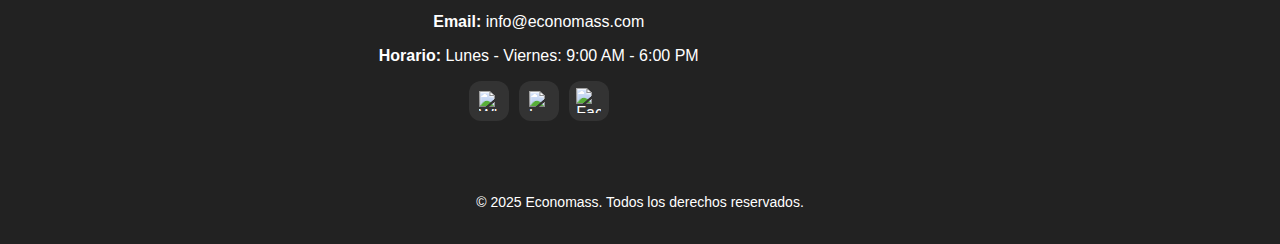
==== commit 79cabc3a: "xeeee" ====
--- a/index.html
+++ b/index.html
@@ -115,15 +115,15 @@
                 </a>
             </div>
             <div class="footer-info">
-                <h3>Nombre de la Empresa</h3>
-                <p><strong>Dirección:</strong> Calle Falsa 123, Ciudad, País</p>
-                <p><strong>Teléfono:</strong> +123 456 7890</p>
-                <p><strong>Email:</strong> contacto@empresa.com</p>
+                <h3>Economass</h3>
+                <p><strong>Dirección:</strong> Jr Pisagua Nro 961, La Victoria, Lima, Perú</p>
+                <p><strong>Teléfono:</strong> (01) 324-9895</p>
+                <p><strong>Email:</strong> info@economass.com</p>
                 <p><strong>Horario:</strong> Lunes - Viernes: 9:00 AM - 6:00 PM</p>
                 <div class="social-icons">
-                    <a href="#" class="iconwsp"><img src="https://static-00.iconduck.com/assets.00/whatsapp-icon-254x256-vxfbrccp.png" alt="WhatsApp"></a>
-                    <a href="#" class="iconig"><img src="https://uxwing.com/wp-content/themes/uxwing/download/brands-and-social-media/instagram-white-icon.png" alt="Instagram"></a>
-                    <a href="#" class="iconface"><img id="face" src="https://static.wixstatic.com/media/0e29b2_94f2579799d944bc8e36490030b0ea34~mv2.png/v1/fill/w_360,h_358,al_c,q_85,usm_0.66_1.00_0.01,enc_avif,quality_auto/Contacto_FACEBOOK%20VACANTE.png" alt="Facebook"></a>
+                    <a href="#" class="iconwsp" style="background-color: #333;"><img src="https://static-00.iconduck.com/assets.00/whatsapp-icon-254x256-vxfbrccp.png" alt="WhatsApp"></a>
+                    <a href="#" class="iconig" style="background-color: #333;"><img src="https://uxwing.com/wp-content/themes/uxwing/download/brands-and-social-media/instagram-white-icon.png" alt="Instagram"></a>
+                    <a href="#" class="iconface" style="background-color: #333;"><img id="face" src="https://static.wixstatic.com/media/0e29b2_94f2579799d944bc8e36490030b0ea34~mv2.png/v1/fill/w_360,h_358,al_c,q_85,usm_0.66_1.00_0.01,enc_avif,quality_auto/Contacto_FACEBOOK%20VACANTE.png" alt="Facebook"></a>
                 </div>
             </div>
             <div class="footer-map">
@@ -131,7 +131,7 @@
             </div>
         </div>
         <div class="footer-bottom">
-            <p>&copy; 2024 Nombre de la Empresa. Todos los derechos reservados.</p>
+            <p>&copy; 2025 Economass. Todos los derechos reservados.</p>
         </div>
     </footer>
 
@@ -223,4 +223,4 @@
         }
     </script>
 </body>
-</html>+</html>
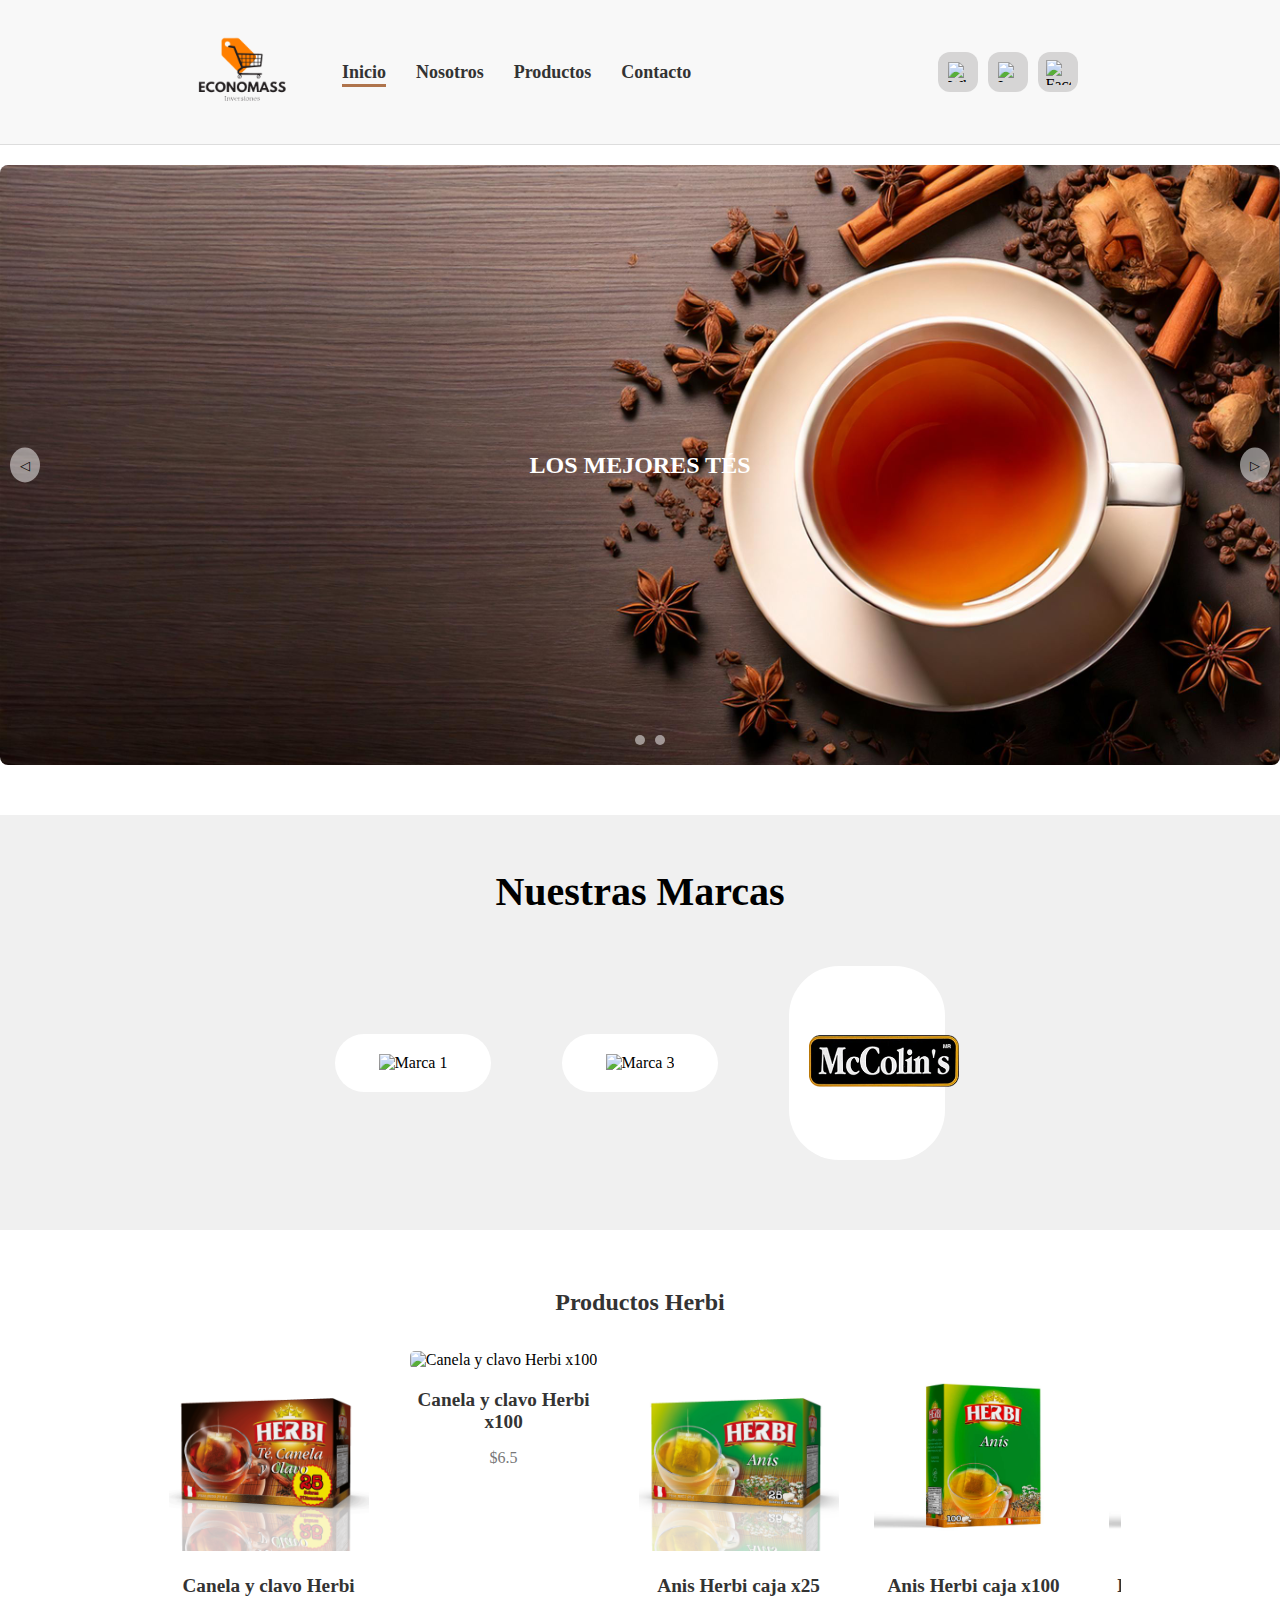
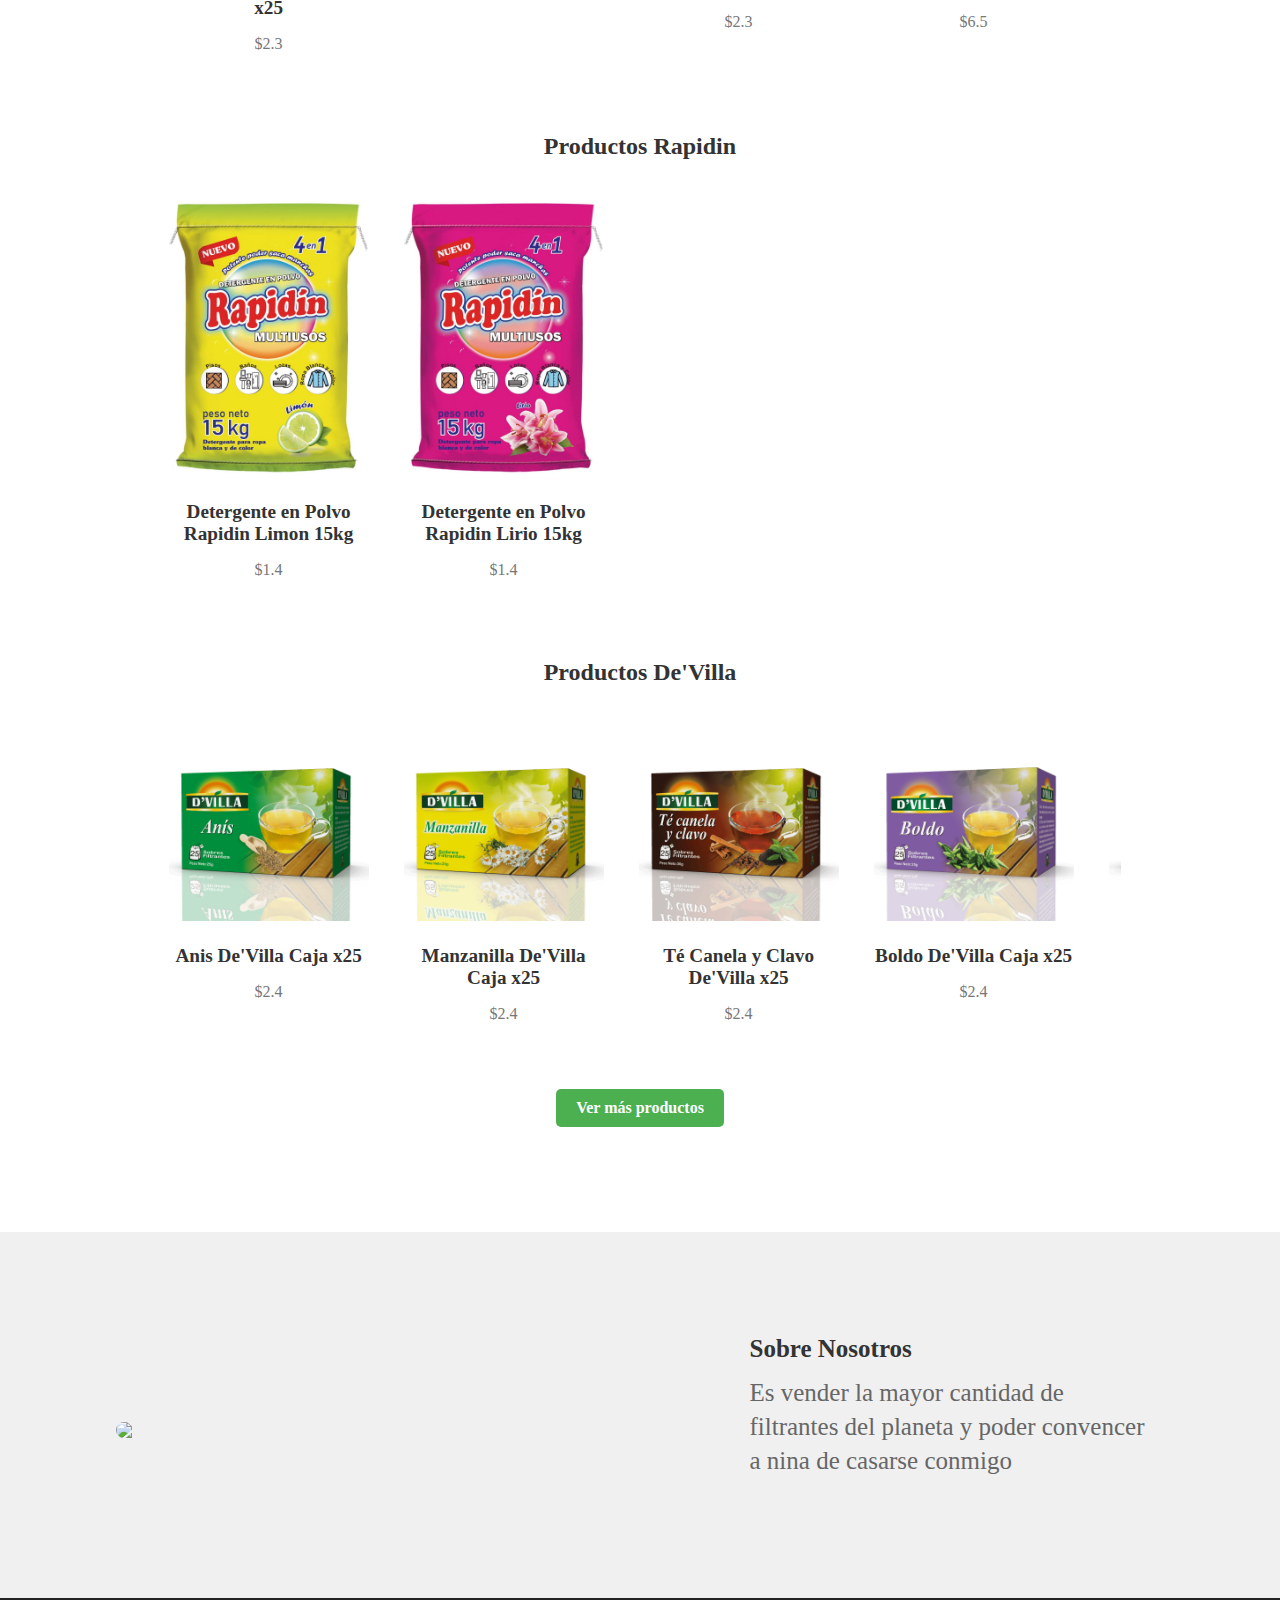
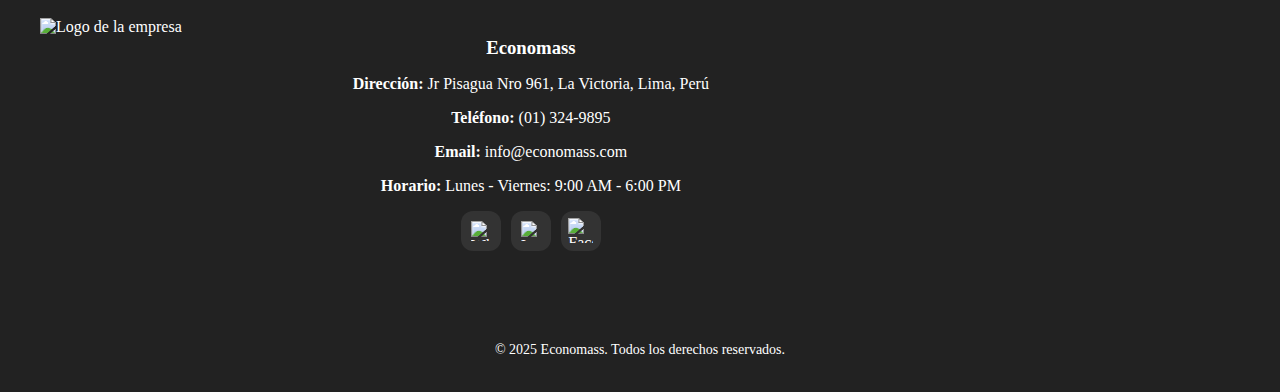
==== commit 890b3bbf: "MEGAUPDATE" ====
--- a/index.html
+++ b/index.html
@@ -10,7 +10,7 @@
     <header class="header">
         <div class="logo">
             <a href="index.html">
-                <img src="https://encrypted-tbn0.gstatic.com/images?q=tbn:ANd9GcTdvHdu6ksaRriH5rg7eel0iQt-2fByFhFQmQ&s" alt="Logo de la empresa">
+                <img src="images/1.png" alt="Logo de la empresa">
             </a>
         </div>
         <div class="menu-toggle" onclick="toggleMenu()">☰</div>
@@ -39,7 +39,7 @@
         <div class="carousel">
             <button class="prev">&#9665;</button>
             <div class="carousel-images">
-                <div class="slide1">Imagen 1</div>
+                <div class="slide1">LOS MEJORES TÉS</div>
                 <div class="slide2">Imagen 2</div>
                 <div class="slide3">Imagen 3</div>
             </div>
--- a/style.css
+++ b/style.css
@@ -1,6 +1,6 @@
 body {
     margin: 0;
-    font-family: Arial, sans-serif;
+    font-family: "Roboto Condensed", serif;
 }
 
 .header {
@@ -14,7 +14,7 @@
 }
 
 .logo img {
-    height: 70px;
+    height: 100px;
 }
 
 .nav-container {
@@ -64,7 +64,7 @@
     bottom: -5px;
     height: 3px;
     width: 100%;
-    background-color: #4CAF50;
+    background-color: #af744c;
 }
 
 .social-icons {
@@ -101,7 +101,7 @@
     color: #333;
 }
 
-@media screen and (min-width: 769px) {
+@media screen and (min-width: 1000px) {
     .menu-toggle { 
         display: none; 
     }
@@ -160,9 +160,19 @@
     font-weight: bold;
     flex-shrink: 0;
 }
-.slide1 { background-color: red; }
+.slide1 { 
+    background-image: url("images/background1.jpg");
+    background-size: 100%;
+    background-position: -0.5px;
+}
 .slide2 { background-color: blue; }
 .slide3 { background-color: green; }
+
+.slide1 img { 
+    width: 100%;
+}
+
+
 .prev, .next {
     position: absolute;
     top: 50%;
@@ -172,7 +182,7 @@
     padding: 10px;
     cursor: pointer;
     border-radius: 50%;
-    z-index: 10;
+    z-index: 1;
 }
 .prev { left: 10px; }
 .next { right: 10px; }
@@ -440,7 +450,7 @@
     margin-top: 20px;
     font-size: 14px;
 }
-@media (max-width: 768px) {
+@media (max-width: 1000px) {
     .footer-container {
         flex-direction: column;
         text-align: center;
@@ -453,8 +463,11 @@
         padding: 5px;
         margin: 5px;
     }
+    .nav{
+        padding-left: 0;
+    }
     .nav li {
-        margin-right: 20px;
+        margin: 20px;
     }
     .brand-section{
         padding: 40px 5px;
@@ -497,7 +510,7 @@
         margin: 30px auto;
     }
     .responsive-container-block.Container img{
-        width: 350px;
+        width: 300px;
     }
     .allText.aboveText {
         margin: 0;
@@ -542,5 +555,15 @@
     iframe{
         width: 350px;
     }
+    .nav-container {
+        padding: 7.3px;
+        border-bottom-right-radius: 50px;
+        border-bottom-left-radius: 50px;
+        z-index: 2;
+    }
+    .social-icons{
+        margin-top: -10px;
+        margin-bottom: 5px;
+    }
     
 }
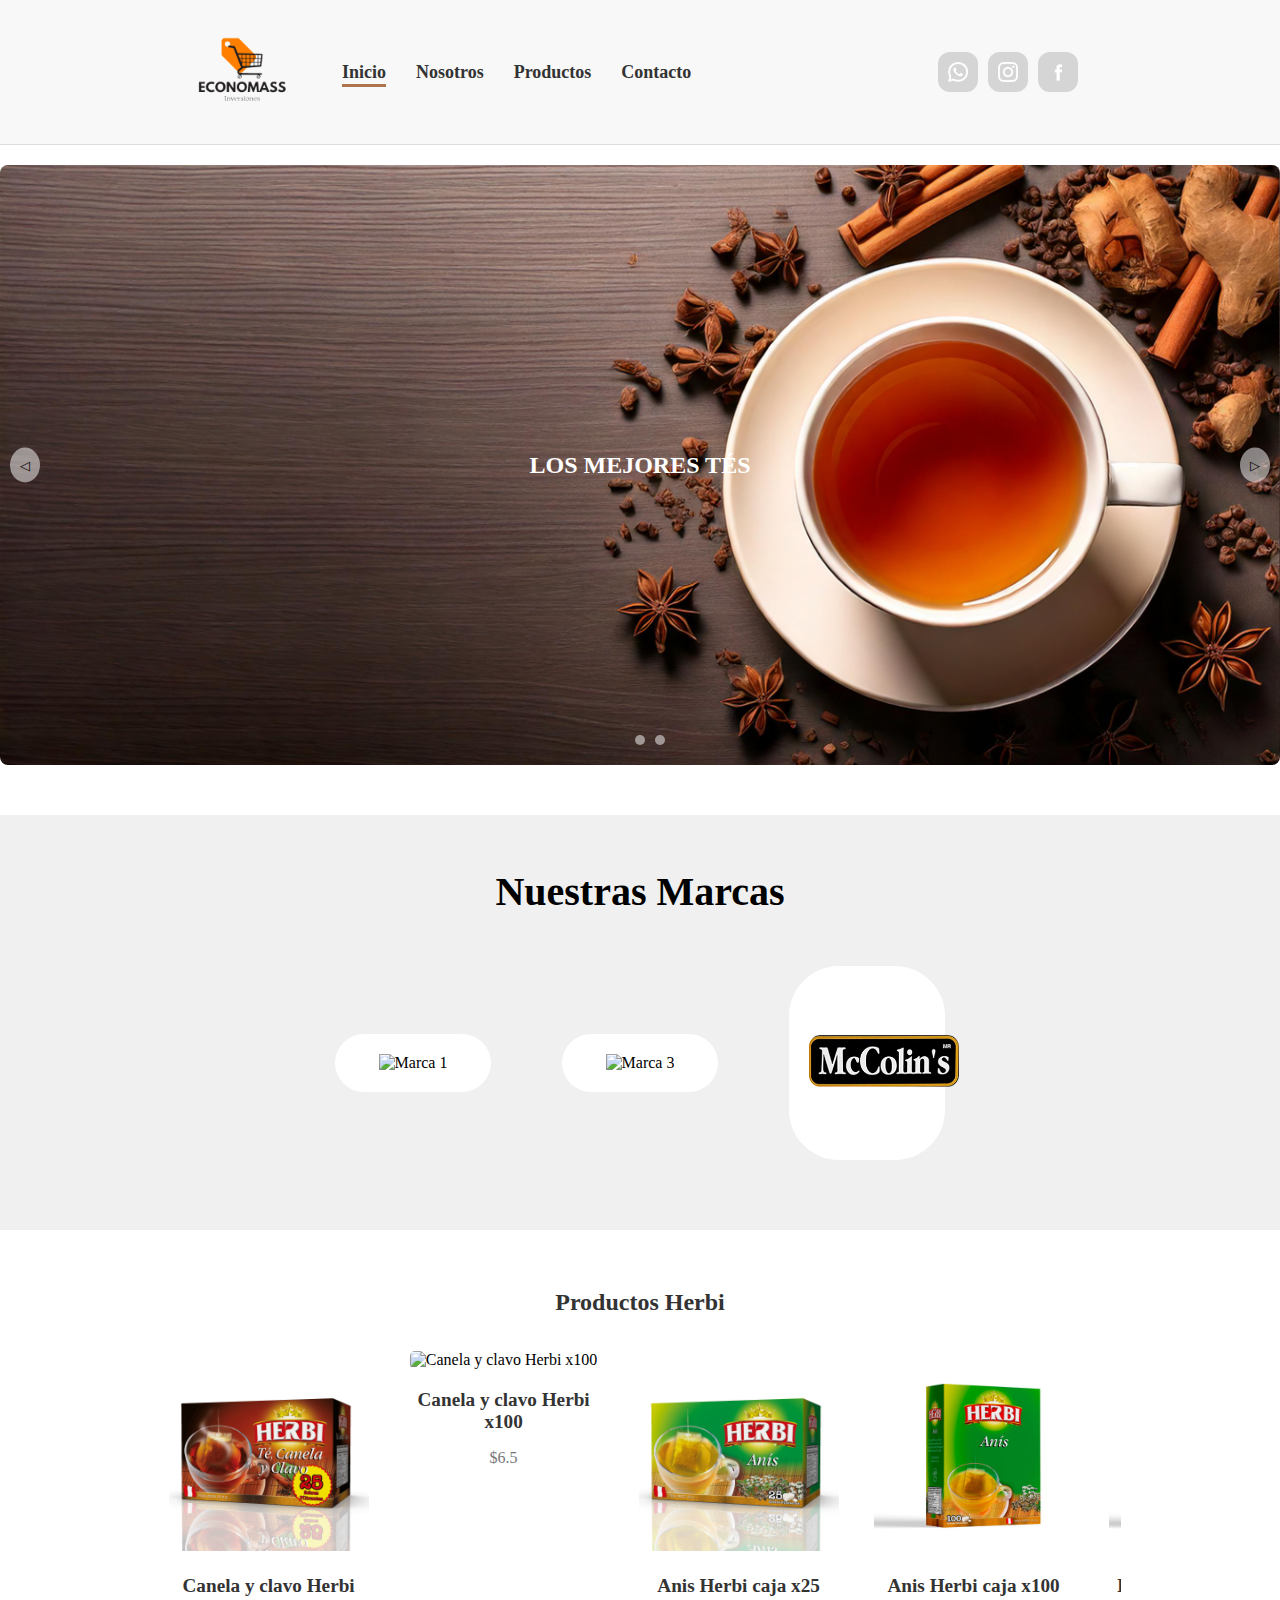
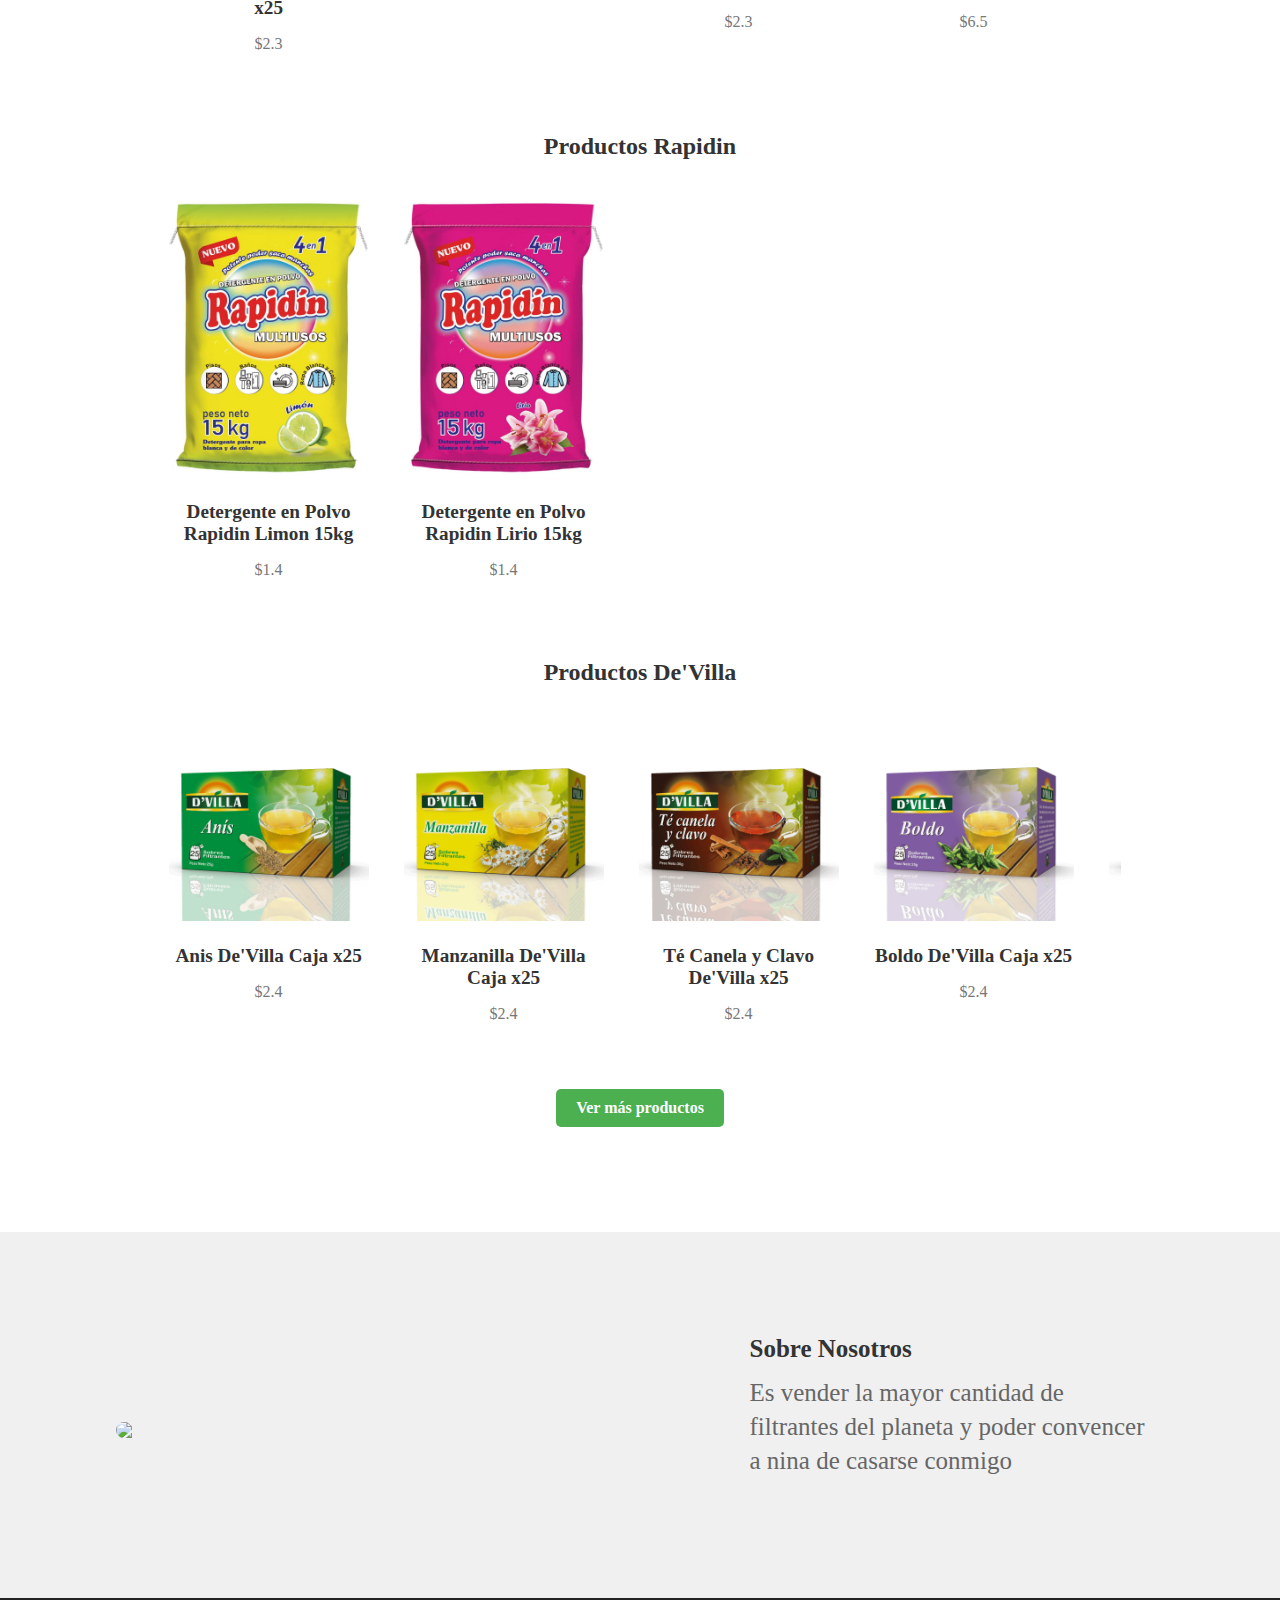
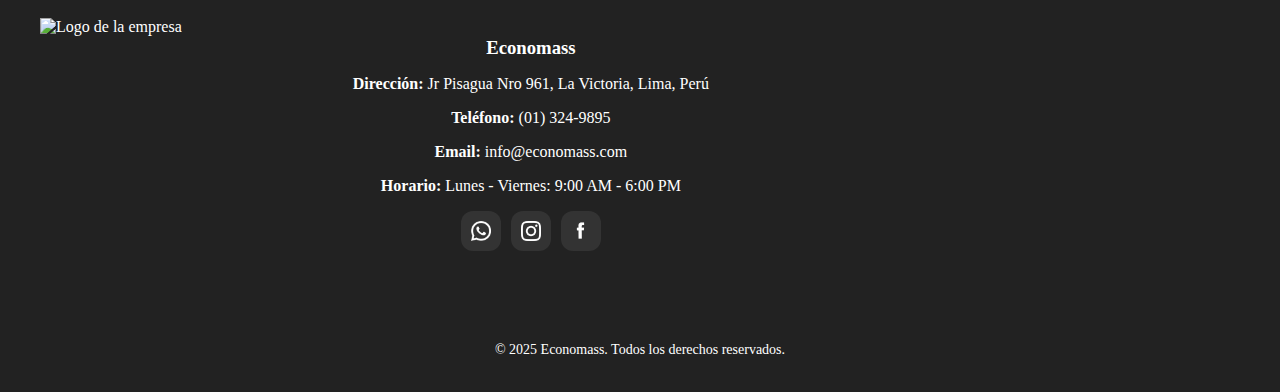
==== commit cd8d2362: "update2" ====
--- a/index.html
+++ b/index.html
@@ -22,9 +22,9 @@
                 <li><a href="contact.html">Contacto</a></li>
             </ul>
             <div class="social-icons">
-                <a href="#" class="iconwsp"><img src="https://static-00.iconduck.com/assets.00/whatsapp-icon-254x256-vxfbrccp.png" alt="WhatsApp"></a>
-                <a href="#" class="iconig"><img src="https://uxwing.com/wp-content/themes/uxwing/download/brands-and-social-media/instagram-white-icon.png" alt="Instagram"></a>
-                <a href="#" class="iconface"><img id="face" src="https://static.wixstatic.com/media/0e29b2_94f2579799d944bc8e36490030b0ea34~mv2.png" alt="Facebook"></a>
+                <a href="#" class="iconwsp"><img src="images/wsp.png" alt="WhatsApp"></a>
+                <a href="#" class="iconig"><img src="images/ig.png" alt="Instagram"></a>
+                <a href="#" class="iconface"><img id="face" src="images/face.png" alt="Facebook"></a>
             </div>
         </div>
     </header>
@@ -121,9 +121,9 @@
                 <p><strong>Email:</strong> info@economass.com</p>
                 <p><strong>Horario:</strong> Lunes - Viernes: 9:00 AM - 6:00 PM</p>
                 <div class="social-icons">
-                    <a href="#" class="iconwsp" style="background-color: #333;"><img src="https://static-00.iconduck.com/assets.00/whatsapp-icon-254x256-vxfbrccp.png" alt="WhatsApp"></a>
-                    <a href="#" class="iconig" style="background-color: #333;"><img src="https://uxwing.com/wp-content/themes/uxwing/download/brands-and-social-media/instagram-white-icon.png" alt="Instagram"></a>
-                    <a href="#" class="iconface" style="background-color: #333;"><img id="face" src="https://static.wixstatic.com/media/0e29b2_94f2579799d944bc8e36490030b0ea34~mv2.png/v1/fill/w_360,h_358,al_c,q_85,usm_0.66_1.00_0.01,enc_avif,quality_auto/Contacto_FACEBOOK%20VACANTE.png" alt="Facebook"></a>
+                    <a href="#" class="iconwsp" style="background-color: #333;"><img src="images/wsp.png" alt="WhatsApp"></a>
+                    <a href="#" class="iconig" style="background-color: #333;"><img src="images/ig.png" alt="Instagram"></a>
+                    <a href="#" class="iconface" style="background-color: #333;"><img id="face" src="images/face.png" alt="Facebook"></a>
                 </div>
             </div>
             <div class="footer-map">
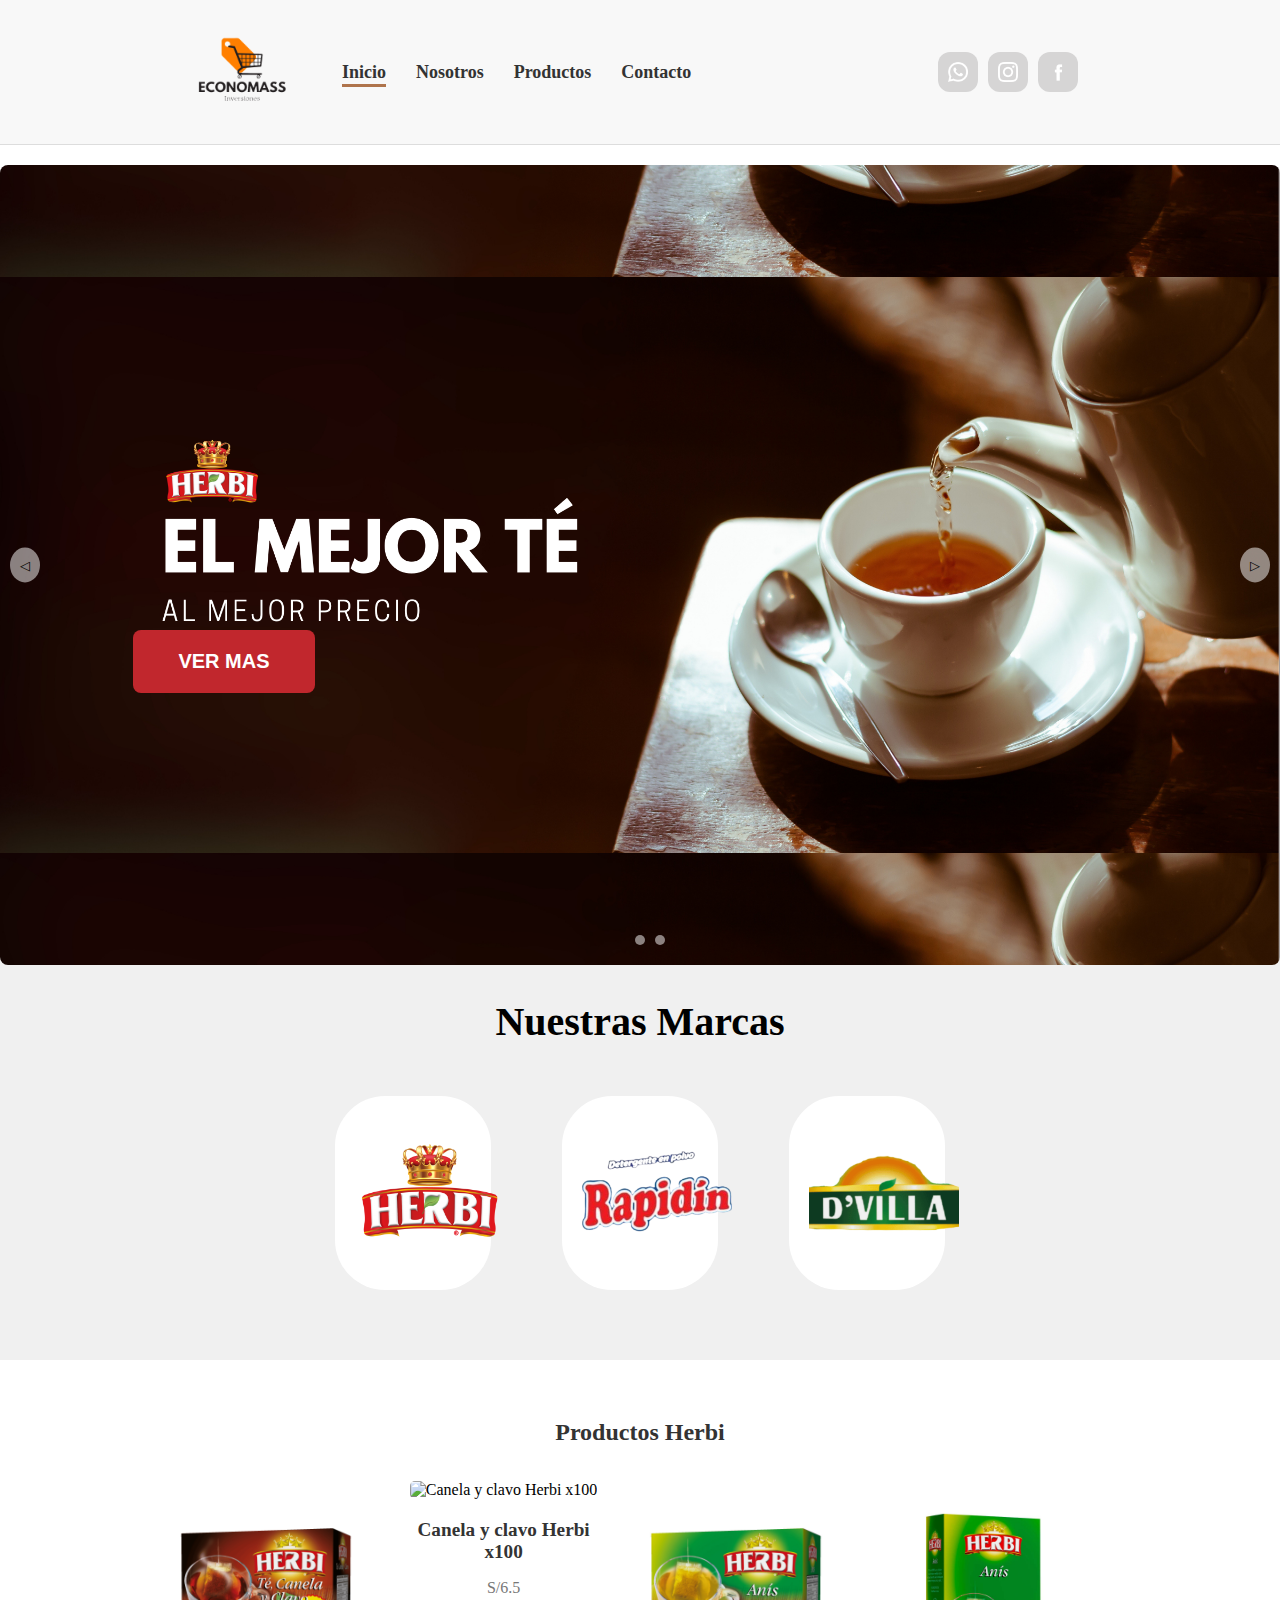
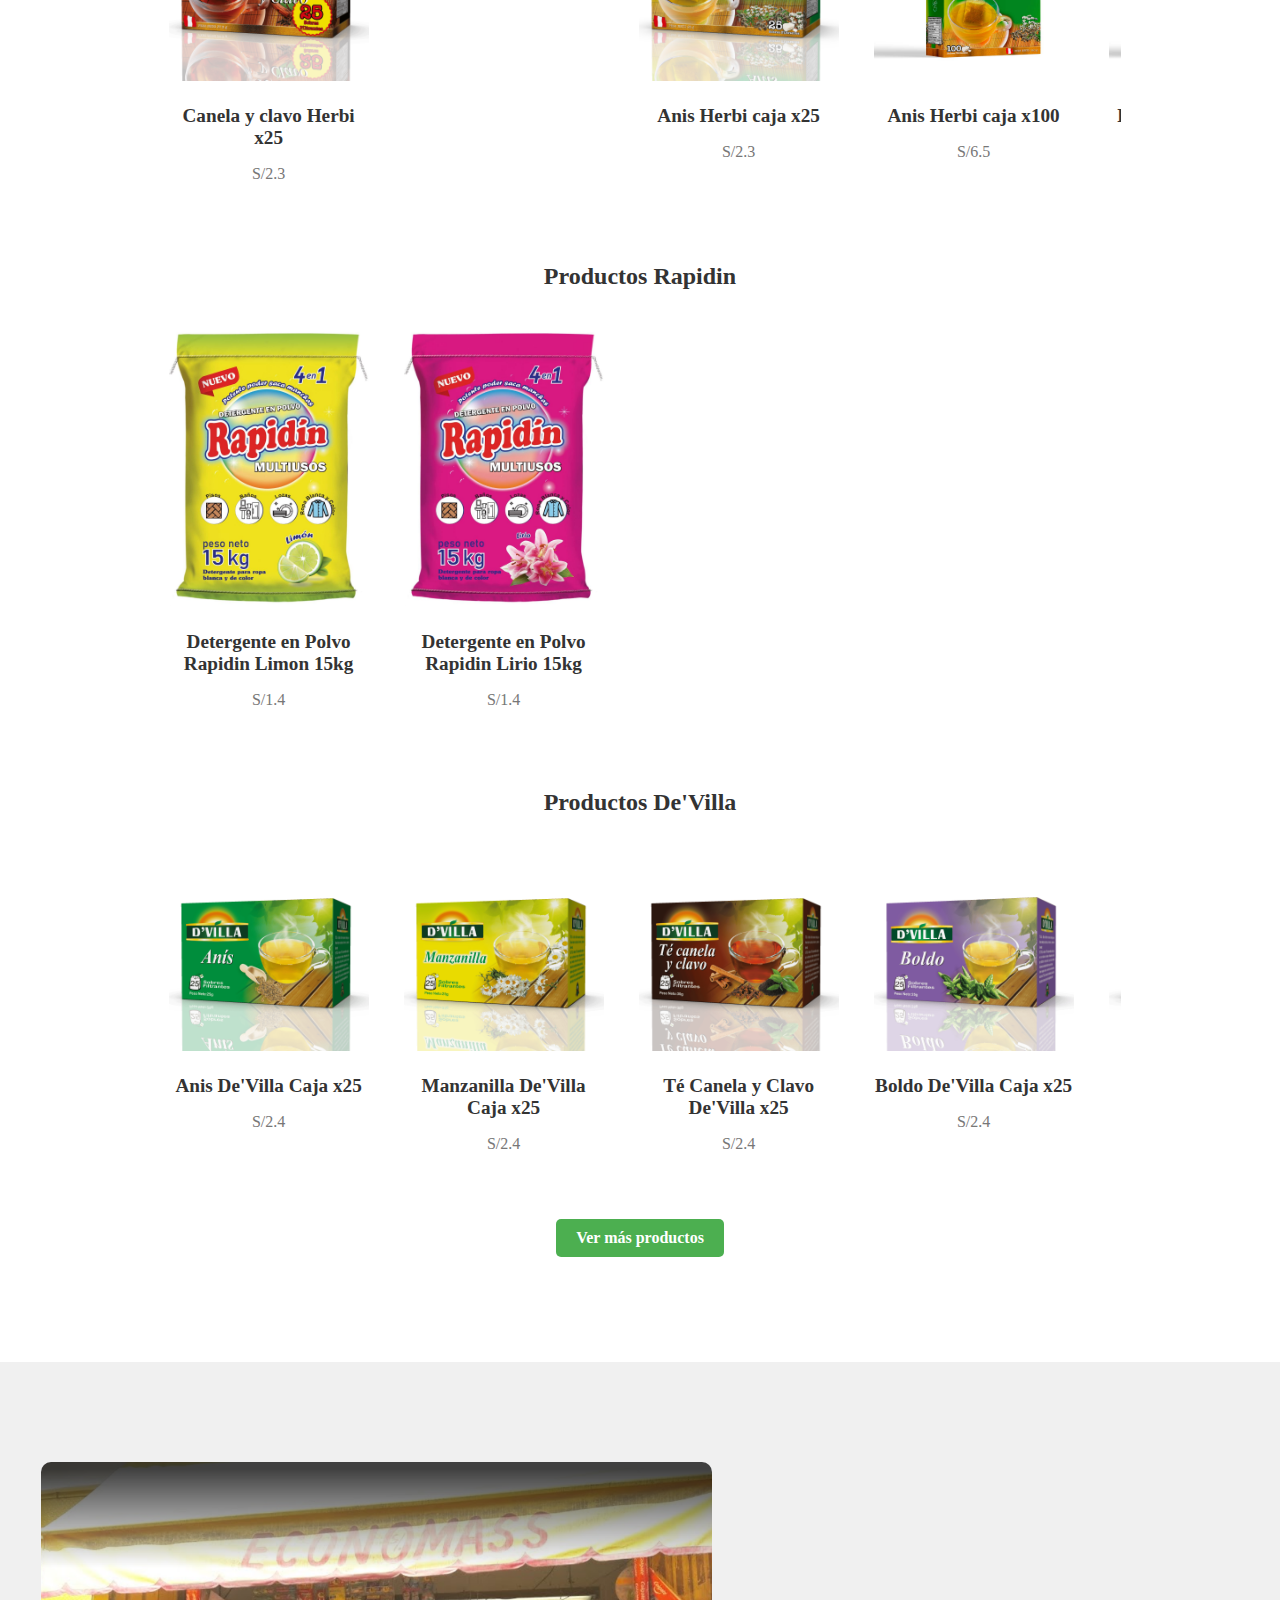
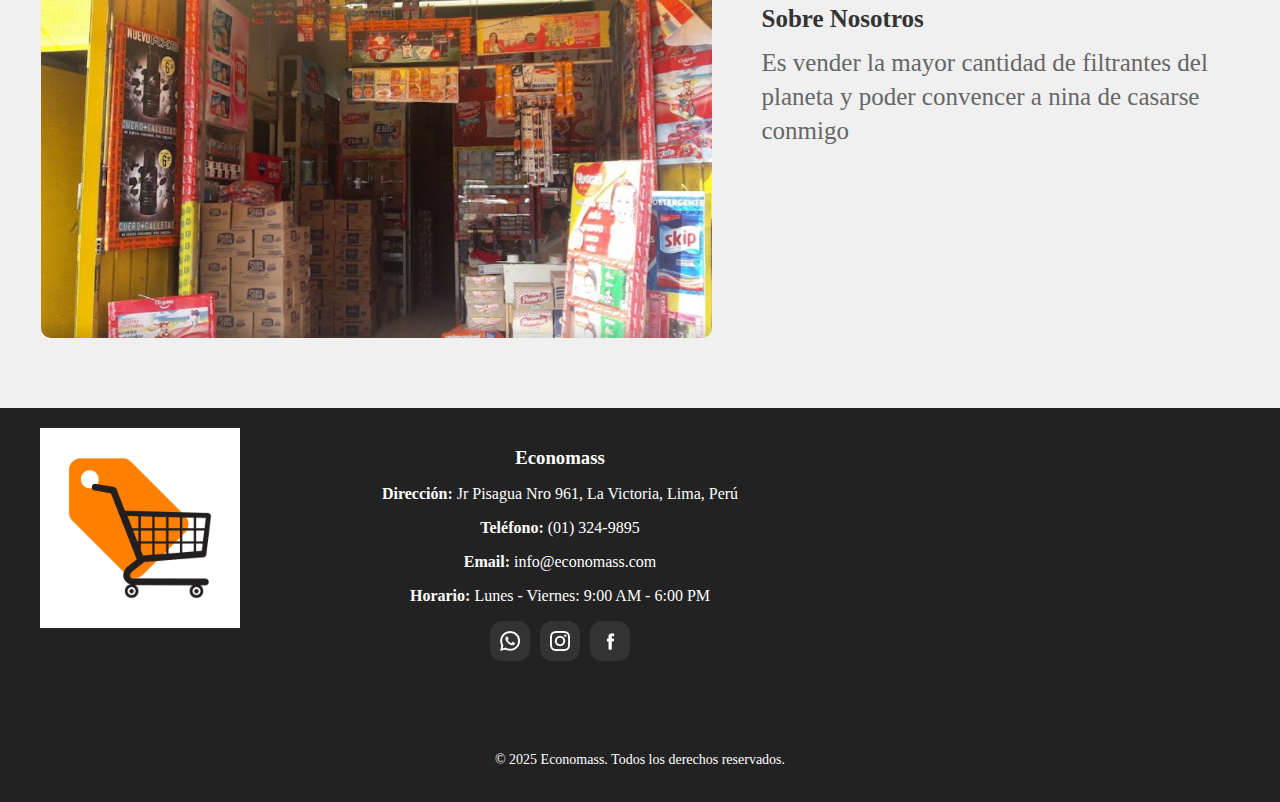
==== commit 1a3eb30b: "ninagod" ====
--- a/index.html
+++ b/index.html
@@ -39,9 +39,9 @@
         <div class="carousel">
             <button class="prev">&#9665;</button>
             <div class="carousel-images">
-                <div class="slide1">LOS MEJORES TÉS</div>
-                <div class="slide2">Imagen 2</div>
-                <div class="slide3">Imagen 3</div>
+                <div class="slide1"><button id="vermas" onclick="location.href='catalogo.html?category=filtrantes&marca=herbi'">VER MAS</button></div>
+                <div class="slide2"><button id="vermas2" onclick="location.href='catalogo.html?category=filtrantes&marca=herbi'">VER MAS</button></div>
+                <div class="slide3"><button id="vermas3" onclick="location.href='catalogo.html?category=filtrantes&marca=herbi'">VER MAS</button></div>
             </div>
             <button class="next">&#9655;</button>
         </div>
@@ -56,13 +56,13 @@
         <h2>Nuestras Marcas</h2>
         <div class="brands">
             <div class="brand">
-                <img src="https://lh6.googleusercontent.com/proxy/NUjNoKMhXAoJxwuYocIz0B6X9OEee3HKk7cD860A0aRr7rO6D9njnKqvaenjKmT54TcSfsry3M5v3DyavF9PEH2nFp6SC37aFaInKDxO6tJlWbLgpKwTKvt8Hg" alt="Marca 1">
+                <img src="images/unnamed.png" alt="Marca 1">
             </div>
             <div class="brand">
-                <img src="https://cdn.shopify.com/s/files/1/0259/6253/files/the-strokes-logo_12550aa6-8cbd-47e6-9908-5f2f9559ce19.png?v=1598298015" alt="Marca 3">
+                <img src="images/logos.png" alt="Marca 3">
             </div>
             <div class="brand">
-                <img src="images/McColin_s_logo.png" alt="Marca 4">
+                <img src="images/logos - copia.png" alt="Marca 4">
             </div>
         </div>
     </div>
@@ -93,7 +93,7 @@
         
         <div class="responsive-container-block bigContainer">
             <div class="responsive-container-block Container">
-              <img class="mainImg" src="https://cdn.autobild.es/sites/navi.axelspringer.es/public/media/image/2015/11/486087-record-herbie-original-subastado-81000-euros.jpg?tf=3840x">
+              <img class="mainImg" src="images/nosotros.png">
               <div class="allText aboveText">
                 <p class="text-blk headingText">
                   Sobre Nosotros
@@ -111,7 +111,7 @@
         <div class="footer-container">
             <div class="logo-footer">
                 <a href="index.html">
-                    <img src="https://encrypted-tbn0.gstatic.com/images?q=tbn:ANd9GcTdvHdu6ksaRriH5rg7eel0iQt-2fByFhFQmQ&s" alt="Logo de la empresa">
+                    <img src="images/2.png" style="height: 200px;" alt="Logo de la empresa">
                 </a>
             </div>
             <div class="footer-info">
@@ -166,7 +166,7 @@
         }
 
         function startAutoSlide() {
-            interval = setInterval(nextSlide, 3000);
+            interval = setInterval(nextSlide, 5000);
         }
 
         function stopAutoSlide() {
@@ -209,7 +209,7 @@
                 productElement.innerHTML = `
                     <img src="${product.image}" alt="${product.name}" class="carousel-image">
                     <h4>${product.name}</h4>
-                    <p>$${product.price}</p>
+                    <p>S/${product.price}</p>
                 `;
                 carouselContainer.appendChild(productElement);
             });
--- a/style.css
+++ b/style.css
@@ -137,7 +137,7 @@
 .main-section {
     position: relative;
     width: 100%;
-    height: 650px;
+    height: 100%;
 }
 .carousel {
     position: relative;
@@ -151,7 +151,7 @@
 }
 .carousel-images div {
     width: 100vw;
-    height: 600px;
+    height: 800px;
     display: flex;
     align-items: center;
     justify-content: center;
@@ -161,15 +161,100 @@
     flex-shrink: 0;
 }
 .slide1 { 
-    background-image: url("images/background1.jpg");
+    background-image: url("images/SLIDER1.png");
     background-size: 100%;
     background-position: -0.5px;
 }
-.slide2 { background-color: blue; }
-.slide3 { background-color: green; }
+.slide2 { 
+    background-image: url("images/slider3.png");
+    background-size: 100%;
+    background-position: -0.5px;
+}
+.slide3 { 
+    background-image: url("images/slider5.png");
+    background-size: 100%;
+    background-position: -0.5px;
+}
 
 .slide1 img { 
     width: 100%;
+}
+#vermas {
+    display: inline-block;
+    padding: 20px 45px;
+    font-size: 20px;
+    font-weight: bold;
+    color: #fff;
+    background-color: #c1272d; /* Rojo elegante */
+    border: none;
+    border-radius: 8px;
+    text-decoration: none;
+    text-transform: uppercase;
+    transition: background 0.3s ease, transform 0.2s ease;
+    cursor: pointer;
+    margin: 45% 75% 30% 10%;
+}
+
+#vermas:hover {
+    background-color: #a02125;
+    transform: scale(1.05);
+}
+
+#vermas:active {
+    background-color: #80181c;
+    transform: scale(0.98);
+}
+
+#vermas2 {
+    display: inline-block;
+    padding: 20px 45px;
+    font-size: 20px;
+    font-weight: bold;
+    color: #fff;
+    background-color: #27c16c; /* Rojo elegante */
+    border: none;
+    border-radius: 8px;
+    text-decoration: none;
+    text-transform: uppercase;
+    transition: background 0.3s ease, transform 0.2s ease;
+    cursor: pointer;
+    margin: 47% 76% 30% 10%;
+}
+
+#vermas2:hover {
+    background-color: #23b464;;
+    transform: scale(1.05);
+}
+
+#vermas2:active {
+    background-color: #1e9955;;
+    transform: scale(0.98);
+}
+
+#vermas3 {
+    display: inline-block;
+    padding: 20px 45px;
+    font-size: 20px;
+    font-weight: bold;
+    color: #fff;
+    background-color: #2777c1; /* Rojo elegante */
+    border: none;
+    border-radius: 8px;
+    text-decoration: none;
+    text-transform: uppercase;
+    transition: background 0.3s ease, transform 0.2s ease;
+    cursor: pointer;
+    margin: 47% 76% 30% 10%;
+}
+
+#vermas3:hover {
+    background-color: #2373b4;;
+    transform: scale(1.05);
+}
+
+#vermas3:active {
+    background-color: #1e6899;;
+    transform: scale(0.98);
 }
 
 
@@ -565,5 +650,46 @@
         margin-top: -10px;
         margin-bottom: 5px;
     }
-    
-}
+    .main-section{
+        height: 400px;
+    }
+    .carousel-images div {
+        height: 380px;
+    }
+    .carousel{
+        border-radius: 0;
+    }
+    .slide1 { 
+        background-image: url("images/slider2.png");
+        background-size: 100%;
+        background-position: -0.5px;
+    }
+    #vermas {
+        padding: 15px 35px;
+        font-size: 12px;
+        border-radius: 8px;
+        margin: 67% 50% 30% -2%;
+    }
+    .slide2 { 
+        background-image: url("images/slider4.png");
+        background-size: 100%;
+        background-position: -0.5px;
+    }
+    #vermas2 {
+        padding: 15px 35px;
+        font-size: 12px;
+        border-radius: 8px;
+        margin: 67% 38% 30% -2%;
+    }
+    .slide3 { 
+        background-image: url("images/slider6.png");
+        background-size: 100%;
+        background-position: -0.5px;
+    }
+    #vermas3 {
+        padding: 15px 35px;
+        font-size: 12px;
+        border-radius: 8px;
+        margin: 67% 40% 30% -2%;
+    }
+}
